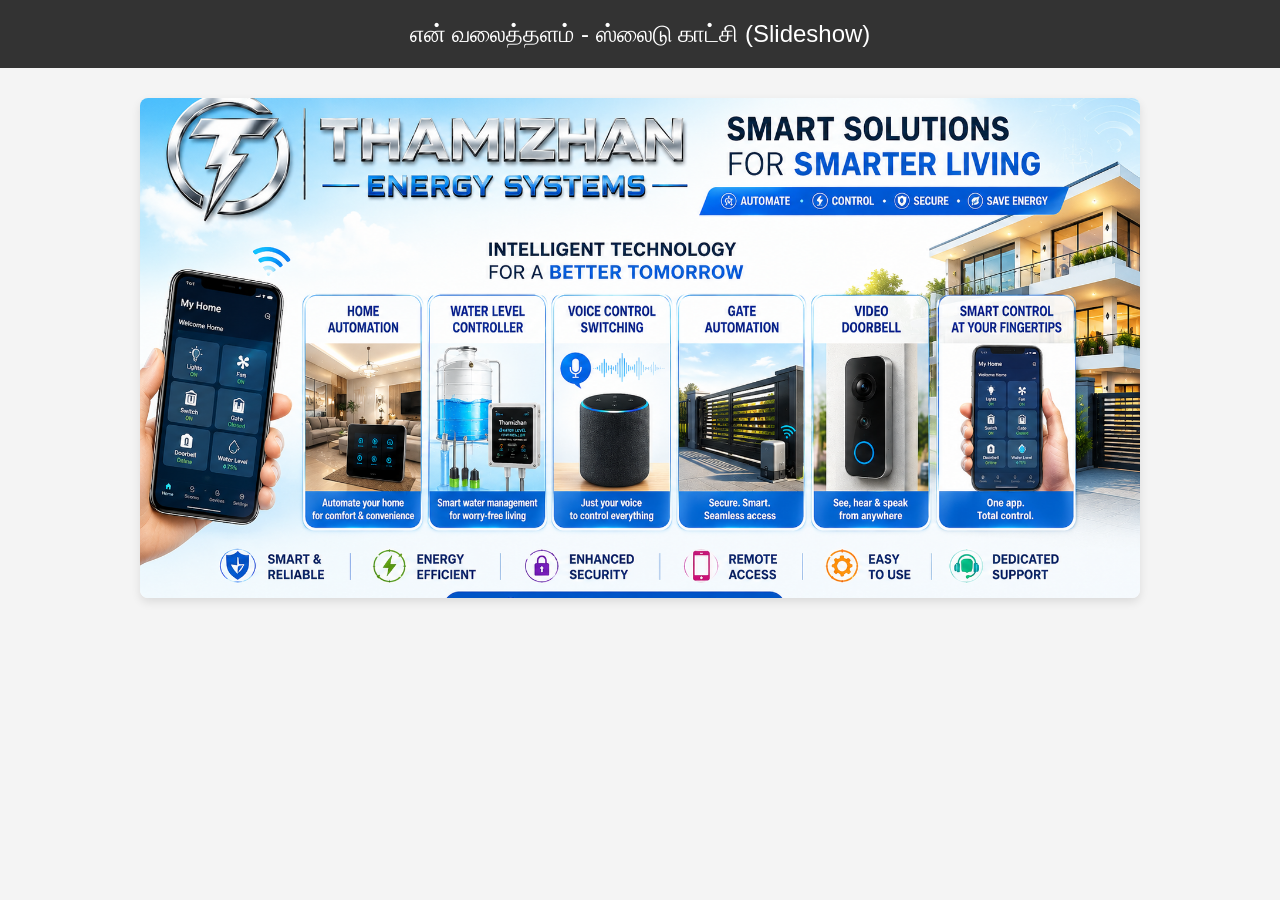
==== index.html @ 8b68b536 "Update index.html" ====
<!DOCTYPE html>
<html lang="ta">
<head>
    <meta charset="UTF-8">
    <meta name="viewport" content="width=device-width, initial-scale=1.0">
    <title>Website Thamizhan - Slides</title>
    <style>
        /* பொதுவான ஸ்டைல்கள் */
        body {
            font-family: Arial, sans-serif;
            margin: 0;
            padding: 0;
            background-color: #f4f4f4;
            text-align: center;
        }

        header {
            background-color: #333;
            color: #fff;
            padding: 20px;
            font-size: 24px;
        }

        .slider-container {
            max-width: 1000px;
            margin: 30px auto;
            position: relative;
            overflow: hidden;
            border-radius: 8px;
            box-shadow: 0 4px 10px rgba(0,0,0,0.1);
            background: #fff;
        }

        .slide {
            display: none; /* ஆரம்பத்தில் அனைத்து ஸ்லைடுகளும் மறைக்கப்பட்டிருக்கும் */
            width: 100%;
        }

        /* வெப் பேஜ் / டெஸ்க்டாப் வியூவிற்கான படங்கள் */
        .slide img {
            width: 100%;
            height: auto;
            max-height: 500px; /* டெஸ்க்டாப்பில் அதிகபட்ச உயரம் */
            object-fit: cover;
            display: block;
        }

        /* ஆக்டிவாக இருக்கும் ஸ்லைடை மட்டும் காட்ட */
        .slide.active {
            display: block;
        }

        /* --------------------------------------------------
           மொபைல் வியூவிற்கான பிரத்யேக மாற்றங்கள் (Responsive CSS)
           -------------------------------------------------- */
        @media screen and (max-width: 768px) {
            .slider-container {
                width: 95%;
                margin: 15px auto;
                box-shadow: none;
            }

            .slide img {
                width: 100% !important;
                height: auto !important;
                max-height: 250px; /* மொபைல் வியூவில் பெரிதாகத் தெரியாமல் இருக்க உயரம் குறைக்கப்படும் */
                object-fit: contain; /* படம் முழுமையாகத் தெரிய உதவும் */
            }
            
            header {
                font-size: 18px;
                padding: 15px;
            }
        }
    </style>
</head>
<body>

    <header>
        என் வலைத்தளம் - ஸ்லைடு காட்சி (Slideshow)
    </header>

    <div class="slider-container">
        <div class="slide active">
            <img src="Slide1.png" alt="Slide 1">
        </div>
        <div class="slide">
            <img src="Slide2.png" alt="Slide 2">
        </div>
        <div class="slide">
            <img src="Slide3.png" alt="Slide 3">
        </div>
    </div>

    <script>
        let currentSlide = 0;
        const slides = document.querySelectorAll('.slide');

        function showNextSlide() {
            slides[currentSlide].classList.remove('active');
            currentSlide = (currentSlide + 1) % slides.length;
            slides[currentSlide].classList.add('active');
        }

        // ஒவ்வொரு 3 விநாடிகளுக்கு ஒருமுறை ஸ்லைடு மாறும்
        setInterval(showNextSlide, 3000);
    </script>

</body>
</html>
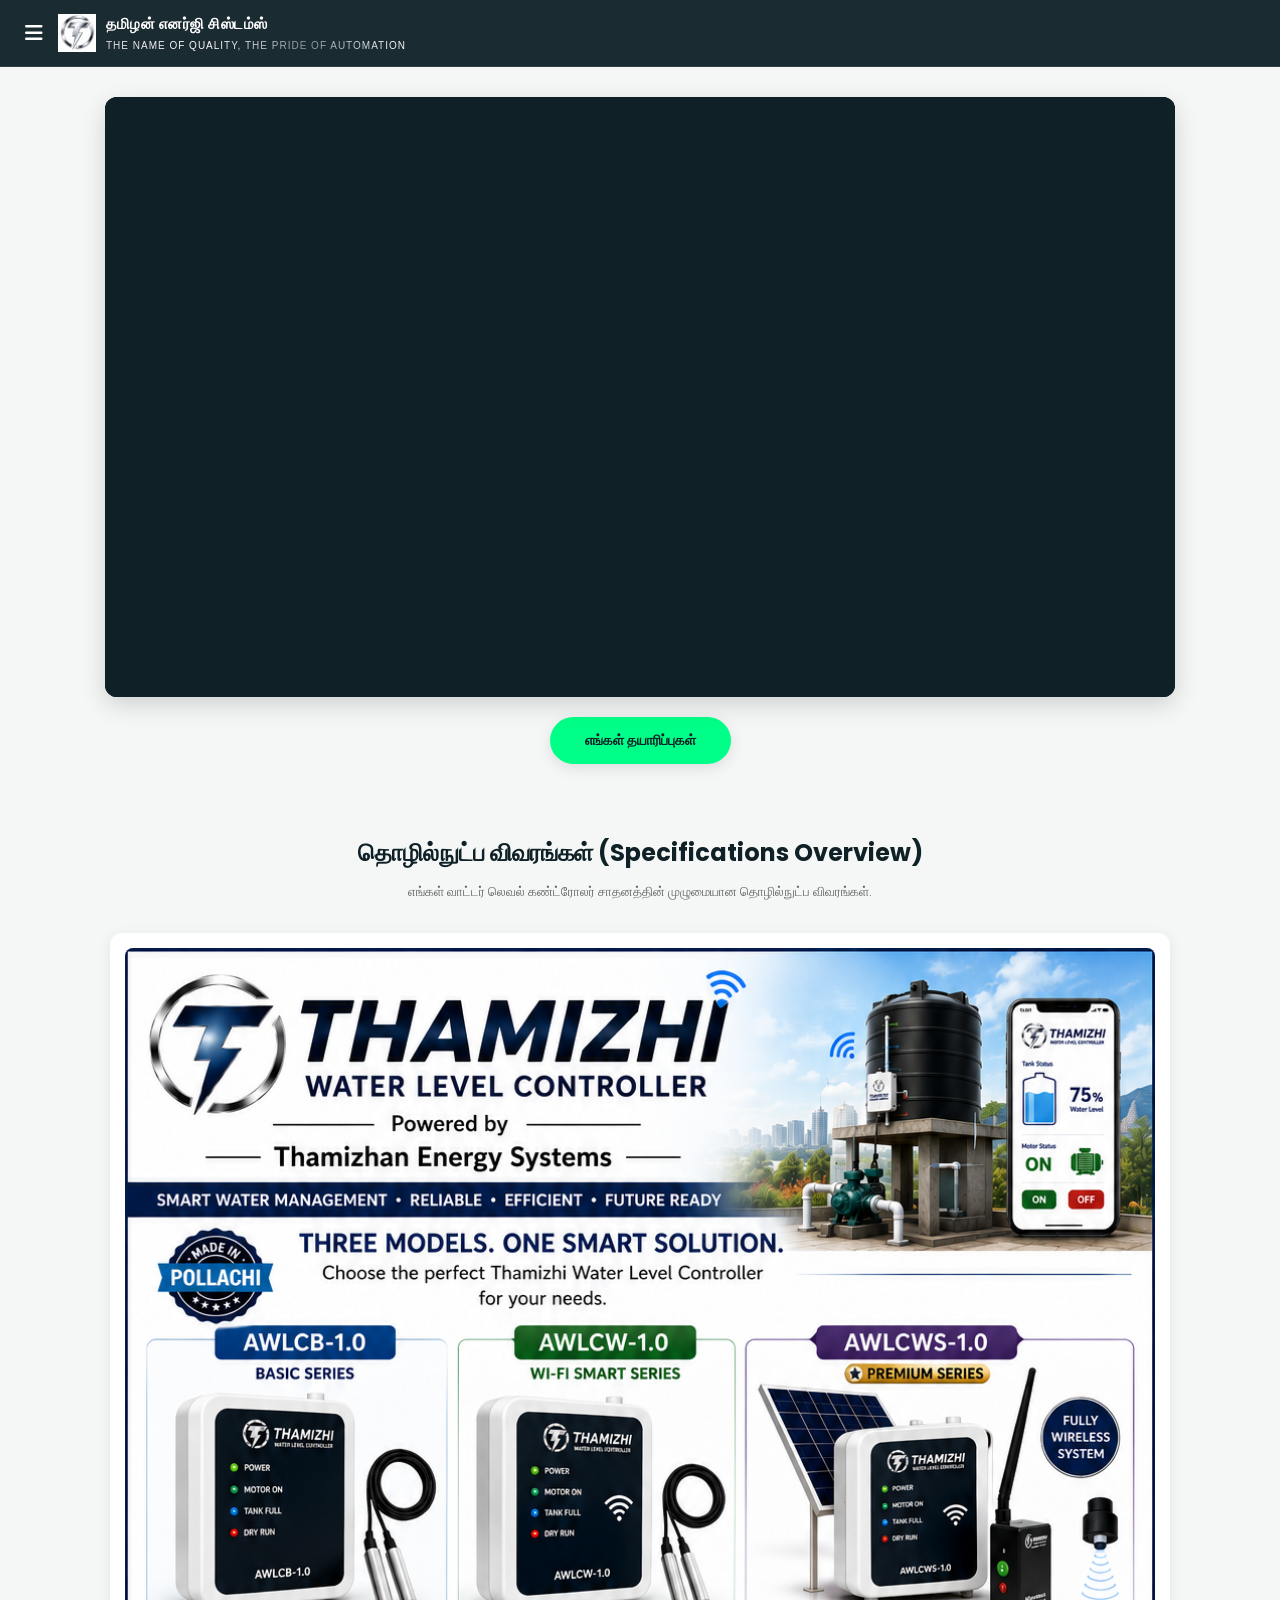
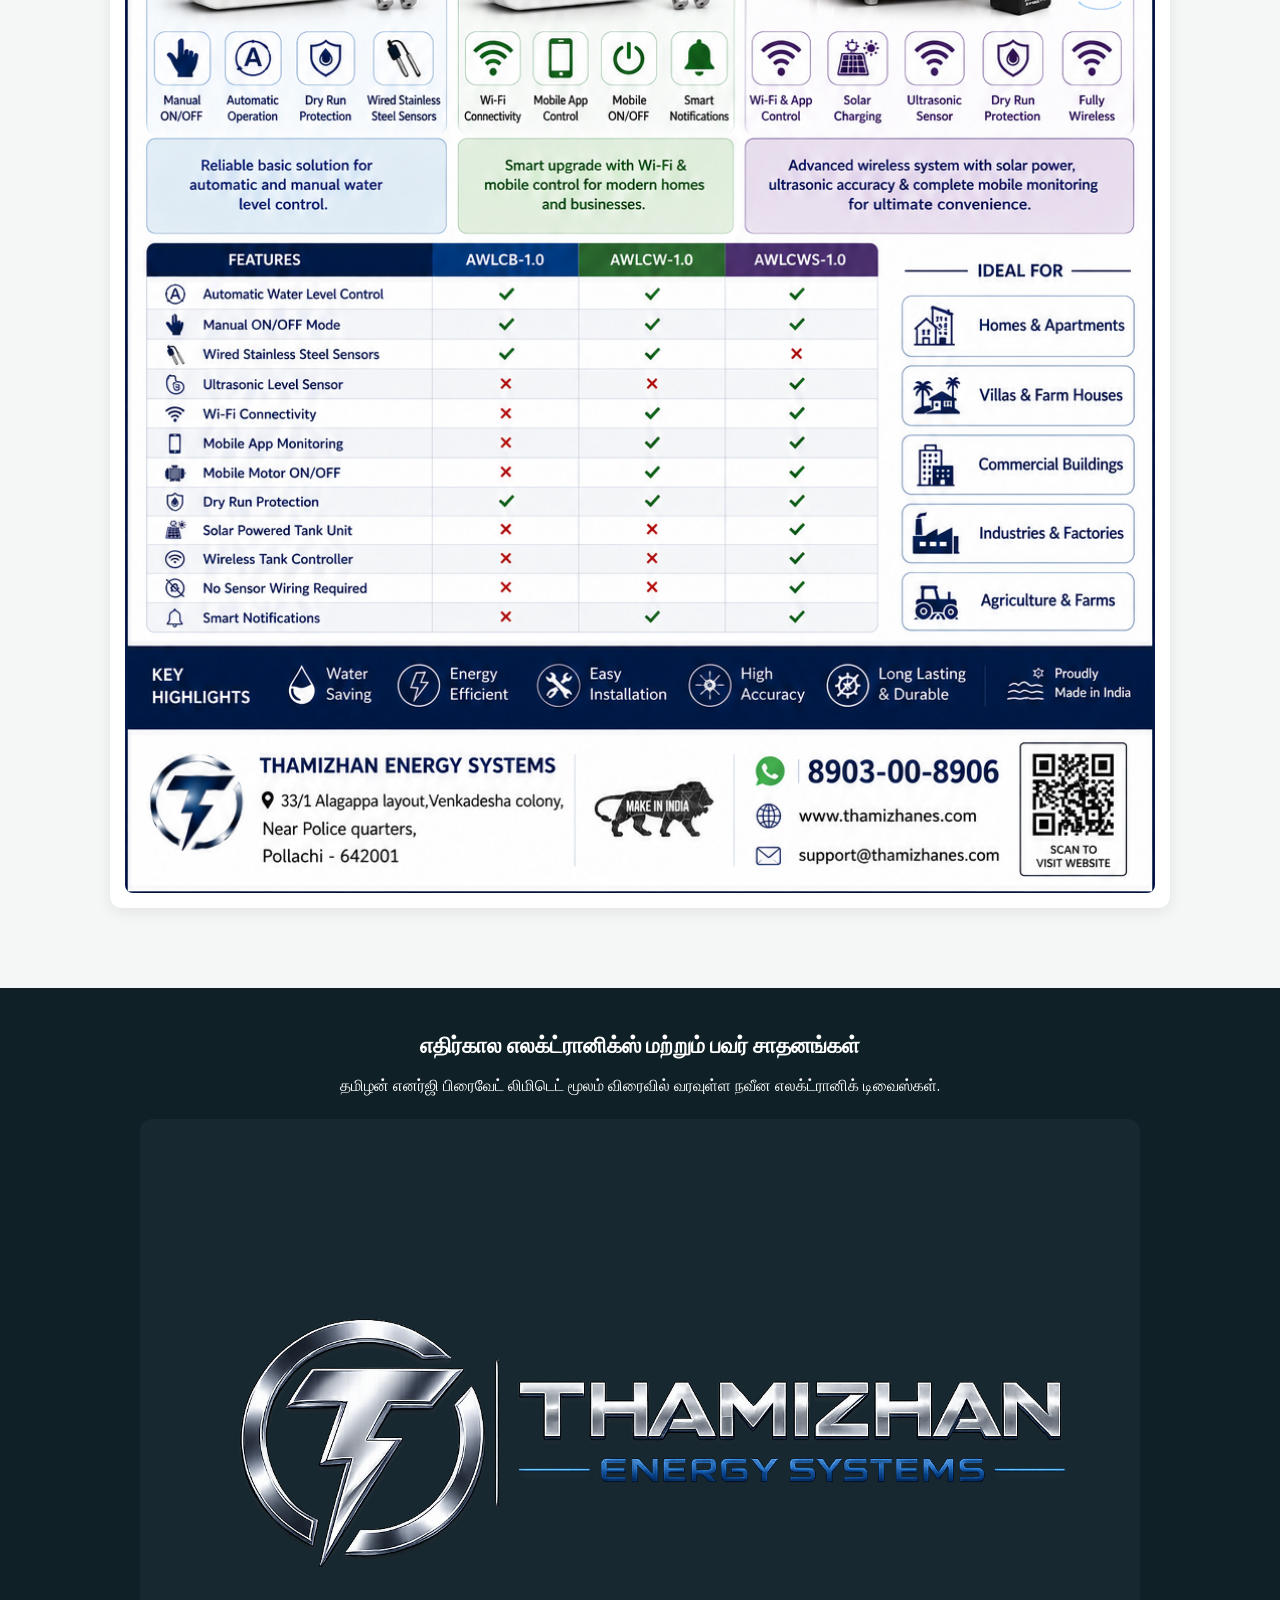
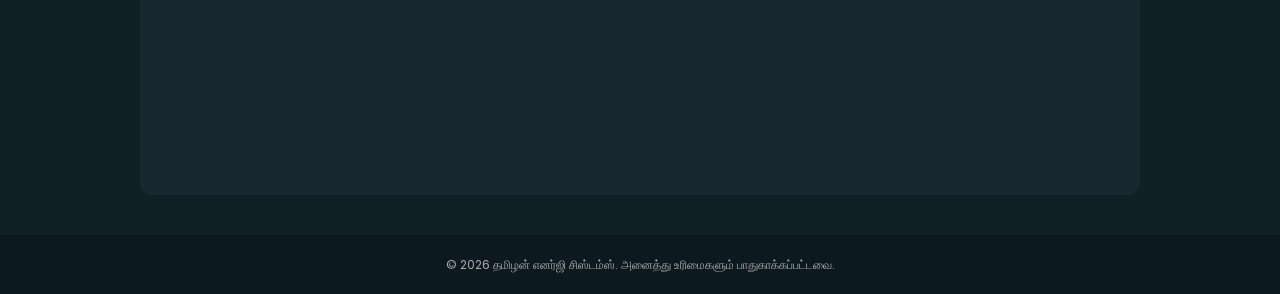
==== commit dbbf78aa: "Update index.html" ====
--- a/index.html
+++ b/index.html
@@ -1,109 +1,289 @@
 <!DOCTYPE html>
-<html lang="ta">
+<html lang="ta" id="htmlRoot">
 <head>
     <meta charset="UTF-8">
     <meta name="viewport" content="width=device-width, initial-scale=1.0">
-    <title>Website Thamizhan - Slides</title>
+    <title>தமிழன் எனர்ஜி சிஸ்டம்ஸ் | Thamizhan Energy Systems</title>
+    <link href="https://fonts.googleapis.com/css2?family=Poppins:wght@300;400;600;700&display=swap" rel="stylesheet">
+    <link rel="stylesheet" href="https://cdnjs.cloudflare.com/ajax/libs/font-awesome/6.4.0/css/all.min.css">
+
+    <link rel="manifest" href="manifest.json">
+
     <style>
-        /* பொதுவான ஸ்டைல்கள் */
-        body {
-            font-family: Arial, sans-serif;
-            margin: 0;
-            padding: 0;
-            background-color: #f4f4f4;
+        * { margin: 0; padding: 0; box-sizing: border-box; font-family: 'Poppins', sans-serif; }
+        body { background-color: #f4f7f6; color: #333; line-height: 1.6; overflow-x: hidden; }
+        a { text-decoration: none; color: inherit; transition: 0.3s; }
+        
+        /* Header & Logo Section */
+        header { 
+            background: rgba(15, 32, 39, 0.95); 
+            backdrop-filter: blur(10px);
+            color: white; 
+            padding: 12px 20px; 
+            display: flex; 
+            justify-content: space-between; 
+            align-items: center; 
+            position: sticky; 
+            top: 0; 
+            z-index: 1000; 
+            border-bottom: 1px solid rgba(255,255,255,0.1);
+        }
+        .brand-section { display: flex; align-items: center; gap: 10px; }
+        .logo-img { height: 38px; width: auto; object-fit: contain; }
+        
+        .brand-title h1 { 
+            font-size: 15px; 
+            color: #ffffff; 
+            font-weight: 700; 
+            letter-spacing: 0.5px;
+            margin-bottom: 2px;
+        }
+        .brand-tagline { 
+            font-size: 10px; 
+            font-weight: 500; 
+            background: linear-gradient(90deg, #dfdfdf, #ffffff, #859398, #ffffff);
+            -webkit-background-clip: text;
+            -webkit-text-fill-color: transparent;
+            text-transform: uppercase;
+            letter-spacing: 1px;
+            white-space: nowrap;
+        }
+
+        .menu-btn { 
+            background: transparent; 
+            border: none; 
+            color: white; 
+            cursor: pointer; 
+            font-size: 20px;
+            padding: 5px;
+        }
+
+        .sidebar-menu { position: fixed; top: 0; left: -300px; width: 280px; height: 100%; background: #fff; box-shadow: 5px 0 15px rgba(0,0,0,0.2); z-index: 3000; transition: 0.3s ease-in-out; padding: 20px; overflow-y: auto; color: #333; }
+        .sidebar-menu.active { left: 0; }
+        .sidebar-header { display: flex; justify-content: space-between; align-items: center; margin-bottom: 20px; border-bottom: 1px solid #eee; padding-bottom: 10px; }
+        .sidebar-header h3 { font-size: 16px; color: #0f2027; }
+        .sidebar-close { font-size: 24px; cursor: pointer; color: #666; background: none; border: none; }
+        .sidebar-links { list-style: none; }
+        .sidebar-links li { margin-bottom: 12px; }
+        .sidebar-links a { display: flex; align-items: center; gap: 10px; width: 100%; text-align: left; background: none; border: none; font-size: 14px; font-weight: 600; color: #333; text-decoration: none; padding: 10px; border-radius: 6px; transition: 0.2s; }
+        .sidebar-links a:hover { background: #f0f2f5; color: #00ff88; }
+        
+        .lang-sidebar-btn {
+            background: #0f2027;
+            color: #00ff88;
+            border: 2px solid #00ff88;
+            padding: 10px;
+            border-radius: 6px;
+            font-weight: 700;
+            font-size: 14px;
+            cursor: pointer;
+            width: 100%;
+            margin-top: 15px;
+            transition: 0.3s;
+        }
+        .lang-sidebar-btn:hover { background: #00ff88; color: #0f2027; }
+
+        .overlay { position: fixed; top: 0; left: 0; width: 100%; height: 100%; background: rgba(0,0,0,0.5); backdrop-filter: blur(3px); display: none; z-index: 2500; }
+        .overlay.active { display: block; }
+
+        /* Exact 1674 x 939 px Slider Box with Button Below */
+        .hero-wrapper {
+            max-width: 1100px;
+            margin: 30px auto;
+            padding: 0 15px;
             text-align: center;
         }
 
-        header {
-            background-color: #333;
-            color: #fff;
-            padding: 20px;
-            font-size: 24px;
+        .hero-slider-box {
+            position: relative;
+            width: 100%;
+            aspect-ratio: 1674 / 939; /* Exact aspect ratio constraint */
+            background: #000;
+            border-radius: 12px;
+            overflow: hidden;
+            box-shadow: 0 8px 25px rgba(0,0,0,0.15);
         }
 
         .slider-container {
-            max-width: 1000px;
-            margin: 30px auto;
-            position: relative;
-            overflow: hidden;
-            border-radius: 8px;
-            box-shadow: 0 4px 10px rgba(0,0,0,0.1);
-            background: #fff;
+            position: absolute;
+            top: 0;
+            left: 0;
+            width: 100%;
+            height: 100%;
         }
 
         .slide {
-            display: none; /* ஆரம்பத்தில் அனைத்து ஸ்லைடுகளும் மறைக்கப்பட்டிருக்கும் */
-            width: 100%;
-        }
-
-        /* வெப் பேஜ் / டெஸ்க்டாப் வியூவிற்கான படங்கள் */
-        .slide img {
-            width: 100%;
-            height: auto;
-            max-height: 500px; /* டெஸ்க்டாப்பில் அதிகபட்ச உயரம் */
-            object-fit: cover;
-            display: block;
-        }
-
-        /* ஆக்டிவாக இருக்கும் ஸ்லைடை மட்டும் காட்ட */
+            position: absolute;
+            top: 0;
+            left: 0;
+            width: 100%;
+            height: 100%;
+            opacity: 0;
+            transition: opacity 1s ease-in-out;
+            background-size: contain; /* Ensures 1674x939 px image is fully visible without crop */
+            background-repeat: no-repeat;
+            background-position: center center;
+            background-color: #0f2027;
+        }
+
         .slide.active {
-            display: block;
-        }
-
-        /* --------------------------------------------------
-           மொபைல் வியூவிற்கான பிரத்யேக மாற்றங்கள் (Responsive CSS)
-           -------------------------------------------------- */
-        @media screen and (max-width: 768px) {
-            .slider-container {
-                width: 95%;
-                margin: 15px auto;
-                box-shadow: none;
-            }
-
-            .slide img {
-                width: 100% !important;
-                height: auto !important;
-                max-height: 250px; /* மொபைல் வியூவில் பெரிதாகத் தெரியாமல் இருக்க உயரம் குறைக்கப்படும் */
-                object-fit: contain; /* படம் முழுமையாகத் தெரிய உதவும் */
-            }
-            
-            header {
-                font-size: 18px;
-                padding: 15px;
-            }
+            opacity: 1;
+        }
+
+        .button-container {
+            margin-top: 20px;
+        }
+
+        .btn { 
+            background: #00ff88; 
+            color: #0f2027; 
+            padding: 12px 35px; 
+            border-radius: 30px; 
+            font-weight: 700; 
+            font-size: 14px; 
+            text-transform: uppercase; 
+            display: inline-block;
+            box-shadow: 0 4px 15px rgba(0,0,0,0.1);
+            transition: 0.3s;
+        }
+        .btn:hover { background: #00cc6a; transform: translateY(-2px); }
+
+        /* Products Section (Only Specs Overview now) */
+        .products-section { padding: 40px 20px; max-width: 1100px; margin: 0 auto; text-align: center; }
+        .section-title { font-size: 24px; color: #0f2027; margin-bottom: 10px; }
+        .section-desc { color: #666; margin-bottom: 30px; font-size: 13px; }
+
+        .specs-image-box { background: white; padding: 15px; border-radius: 12px; box-shadow: 0 4px 15px rgba(0,0,0,0.08); margin-top: 20px; }
+        .specs-img { width: 100%; height: auto; border-radius: 8px; display: block; }
+
+        /* Future Devices Section */
+        .future-section { background: #0f2027; color: #fff; padding: 40px 20px; text-align: center; margin-top: 40px; }
+        .future-section h2 { color: #fff; font-size: 22px; margin-bottom: 10px; }
+        .future-image-box { max-width: 1000px; margin: 20px auto 0 auto; background: #182830; padding: 15px; border-radius: 12px; }
+        .future-img { width: 100%; height: auto; border-radius: 8px; display: block; }
+
+        /* Footer */
+        footer { background: #0c1a1f; color: #aaa; padding: 20px; text-align: center; font-size: 12px; }
+
+        @media (max-width: 480px) {
+            .brand-tagline { font-size: 7px; letter-spacing: 0.5px; }
+            .brand-title h1 { font-size: 12px; }
         }
     </style>
 </head>
 <body>
 
     <header>
-        என் வலைத்தளம் - ஸ்லைடு காட்சி (Slideshow)
+        <div class="brand-section">
+            <button type="button" class="menu-btn" onclick="toggleSidebar()"><i class="fas fa-bars"></i></button>
+            <img src="1.png" alt="Logo" class="logo-img">
+            <div class="brand-title">
+                <h1 data-ta="தமிழன் எனர்ஜி சிஸ்டம்ஸ்" data-en="Thamizhan Energy Systems">Thamizhan Energy Systems</h1>
+                <div class="brand-tagline">The name of quality, The pride of Automation</div>
+            </div>
+        </div>
     </header>
 
-    <div class="slider-container">
-        <div class="slide active">
-            <img src="Slide1.png" alt="Slide 1">
-        </div>
-        <div class="slide">
-            <img src="Slide2.png" alt="Slide 2">
-        </div>
-        <div class="slide">
-            <img src="Slide3.png" alt="Slide 3">
-        </div>
+    <div class="sidebar-menu" id="sidebarMenu">
+        <div class="sidebar-header">
+            <h3 data-ta="மெனு பார்" data-en="Menu Bar">மெனு பார்</h3>
+            <button class="sidebar-close" onclick="toggleSidebar()">&times;</button>
+        </div>
+        <ul class="sidebar-links">
+            <li><a href="index.html"><i class="fas fa-home"></i> <span data-ta="🏠 முகப்பு" data-en="🏠 Home">🏠 முகப்பு</span></a></li>
+            <li><a href="shop.html"><i class="fas fa-store"></i> <span data-ta="🛒 ஆன்லைன் ஸ்டோர் (Shop)" data-en="🛒 Online Store (Shop)">ஆன்லைன் ஸ்டோர் (Shop)</span></a></li>
+            <li><a href="dashboard.html"><i class="fas fa-network-wired"></i> <span data-ta="🌐 IoT டேஷ்போர்டு" data-en="🌐 IoT Dashboard">🌐 IoT டேஷ்போர்டு</span></a></li>
+            <li><a href="career.html"><i class="fas fa-briefcase"></i> <span data-ta="📄 வேலைவாய்ப்பு (Career)" data-en="📄 Career">வேலைவாய்ப்பு (Career)</span></a></li>
+            <li><a href="contact.html"><i class="fas fa-envelope"></i> <span data-ta="📞 தொடர்புக்கு" data-en="📞 Contact">📞 தொடர்புக்கு</span></a></li>
+            <li><a href="aboutus.html"><i class="fas fa-info-circle"></i> <span data-ta="ℹ️ எங்களைப் பற்றி" data-en="ℹ️ About Us">ℹ️ எங்களைப் பற்றி</span></a></li>
+            <li><button class="lang-sidebar-btn" id="langSidebarBtn" onclick="toggleLanguage()">English</button></li>
+        </ul>
     </div>
+    <div class="overlay" id="overlay" onclick="toggleSidebar()"></div>
+
+    <div class="hero-wrapper" id="home">
+        <div class="hero-slider-box">
+            <div class="slider-container" id="sliderContainer">
+                <div class="slide active" style="background-image: url('slide1.png');"></div>
+                <div class="slide" style="background-image: url('slide2.png');"></div>
+                <div class="slide" style="background-image: url('slide3.png');"></div>
+            </div>
+        </div>
+        <div class="button-container">
+            <a href="shop.html" class="btn" data-ta="எங்கள் தயாரிப்புகள்" data-en="Our Products">எங்கள் தயாரிப்புகள்</a>
+        </div>
+    </div>
+
+    <section class="products-section" id="products">
+        <h2 class="section-title" data-ta="தொழில்நுட்ப விவரங்கள் (Specifications Overview)" data-en="Specifications Overview">தொழில்நுட்ப விவரங்கள் (Specifications Overview)</h2>
+        <p class="section-desc" data-ta="எங்கள் வாட்டர் லெவல் கண்ட்ரோலர் சாதனத்தின் முழுமையான தொழில்நுட்ப விவரங்கள்." data-en="Complete technical specifications of our water level controller device.">எங்கள் வாட்டர் லெவல் கண்ட்ரோலர் சாதனத்தின் முழுமையான தொழில்நுட்ப விவரங்கள்.</p>
+        
+        <div class="specs-image-box">
+            <img src="3.png" alt="Water Level Controller Specifications" class="specs-img">
+        </div>
+    </section>
+
+    <section class="future-section" id="future">
+        <h2 data-ta="எதிர்கால எலக்ட்ரானிக்ஸ் மற்றும் பவர் சாதனங்கள்" data-en="Future Electronics & Power Devices">எதிர்கால எலக்ட்ரானிக்ஸ் மற்றும் பவர் சாதனங்கள்</h2>
+        <p data-ta="தமிழன் எனர்ஜி பிரைவேட் லிமிடெட் மூலம் விரைவில் வரவுள்ள நவீன எலக்ட்ரானிக் டிவைஸ்கள்." data-en="Modern electronic devices coming soon from Thamizhan Energy Pvt Ltd.">தமிழன் எனர்ஜி பிரைவேட் லிமிடெட் மூலம் விரைவில் வரவுள்ள நவீன எலக்ட்ரானிக் டிவைஸ்கள்.</p>
+        
+        <div class="future-image-box">
+            <img src="2.png" alt="Future Electronic Devices" class="future-img">
+        </div>
+    </section>
+
+    <footer>
+        <p data-ta="&copy; 2026 தமிழன் எனர்ஜி சிஸ்டம்ஸ். அனைத்து உரிமைகளும் பாதுகாக்கப்பட்டவை." data-en="&copy; 2026 Thamizhan Energy Systems. All Rights Reserved.">&copy; 2026 தமிழன் எனர்ஜி சிஸ்டம்ஸ். அனைத்து உரிமைகளும் பாதுகாக்கப்பட்டவை.</p>
+    </footer>
 
     <script>
+        function toggleSidebar() {
+            document.getElementById('sidebarMenu').classList.toggle('active');
+            document.getElementById('overlay').classList.toggle('active');
+        }
+
+        // Image Slider Script (Slides every 3 seconds)
         let currentSlide = 0;
         const slides = document.querySelectorAll('.slide');
-
-        function showNextSlide() {
+        
+        function nextSlide() {
+            if (slides.length === 0) return;
             slides[currentSlide].classList.remove('active');
             currentSlide = (currentSlide + 1) % slides.length;
             slides[currentSlide].classList.add('active');
         }
-
-        // ஒவ்வொரு 3 விநாடிகளுக்கு ஒருமுறை ஸ்லைடு மாறும்
-        setInterval(showNextSlide, 3000);
+        
+        setInterval(nextSlide, 3000);
+
+        let currentLang = localStorage.getItem('siteLang') || 'ta';
+        function toggleLanguage() {
+            currentLang = (currentLang === 'ta') ? 'en' : 'ta';
+            localStorage.setItem('siteLang', currentLang);
+            applyLanguage();
+        }
+
+        function applyLanguage() {
+            if (currentLang === 'en') {
+                document.getElementById('langSidebarBtn').innerText = 'தமிழ்';
+                document.getElementById('htmlRoot').setAttribute('lang', 'en');
+            } else {
+                document.getElementById('langSidebarBtn').innerText = 'English';
+                document.getElementById('htmlRoot').setAttribute('lang', 'ta');
+            }
+
+            const elements = document.querySelectorAll('[data-ta]');
+            elements.forEach(el => {
+                if (currentLang === 'en') {
+                    if(el.getAttribute('data-en')) el.innerText = el.getAttribute('data-en');
+                } else {
+                    if(el.getAttribute('data-ta')) el.innerText = el.getAttribute('data-ta');
+                }
+            });
+        }
+
+        document.addEventListener("DOMContentLoaded", function() {
+            applyLanguage();
+        });
     </script>
 
 </body>
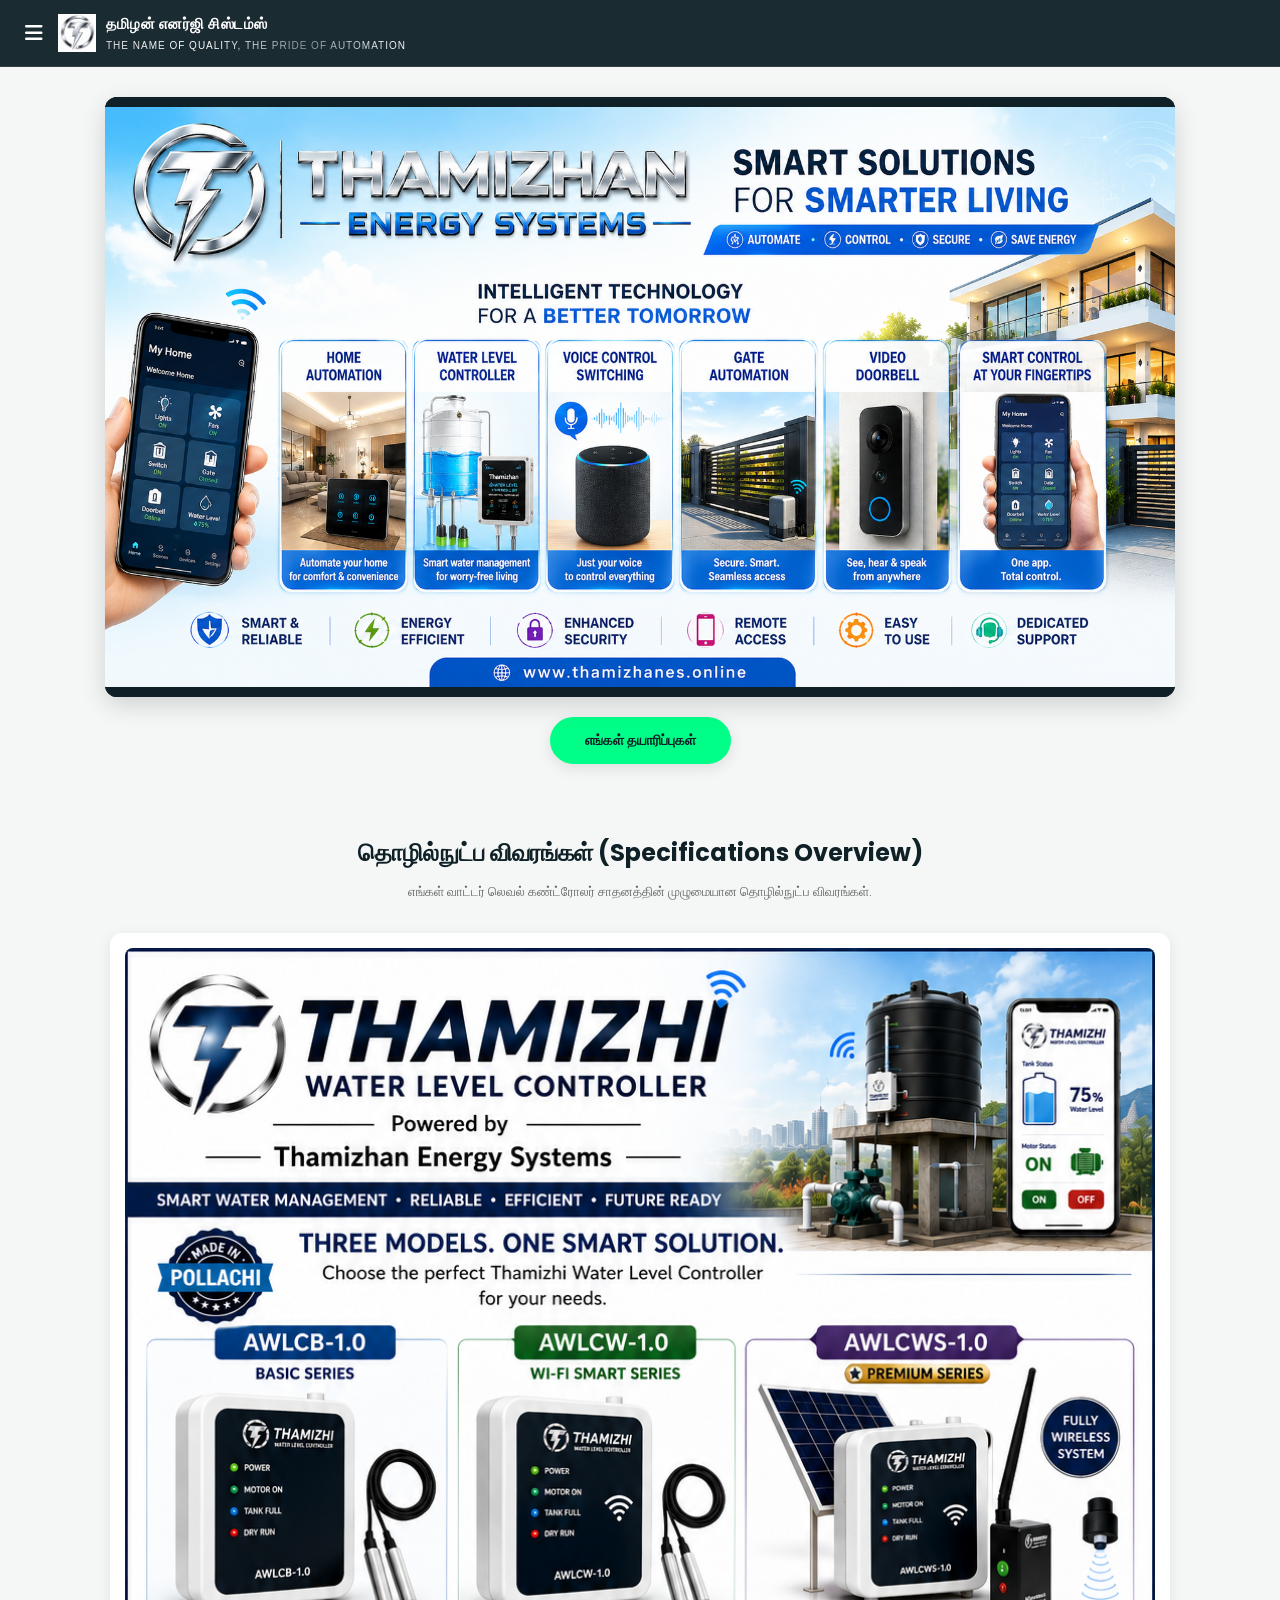
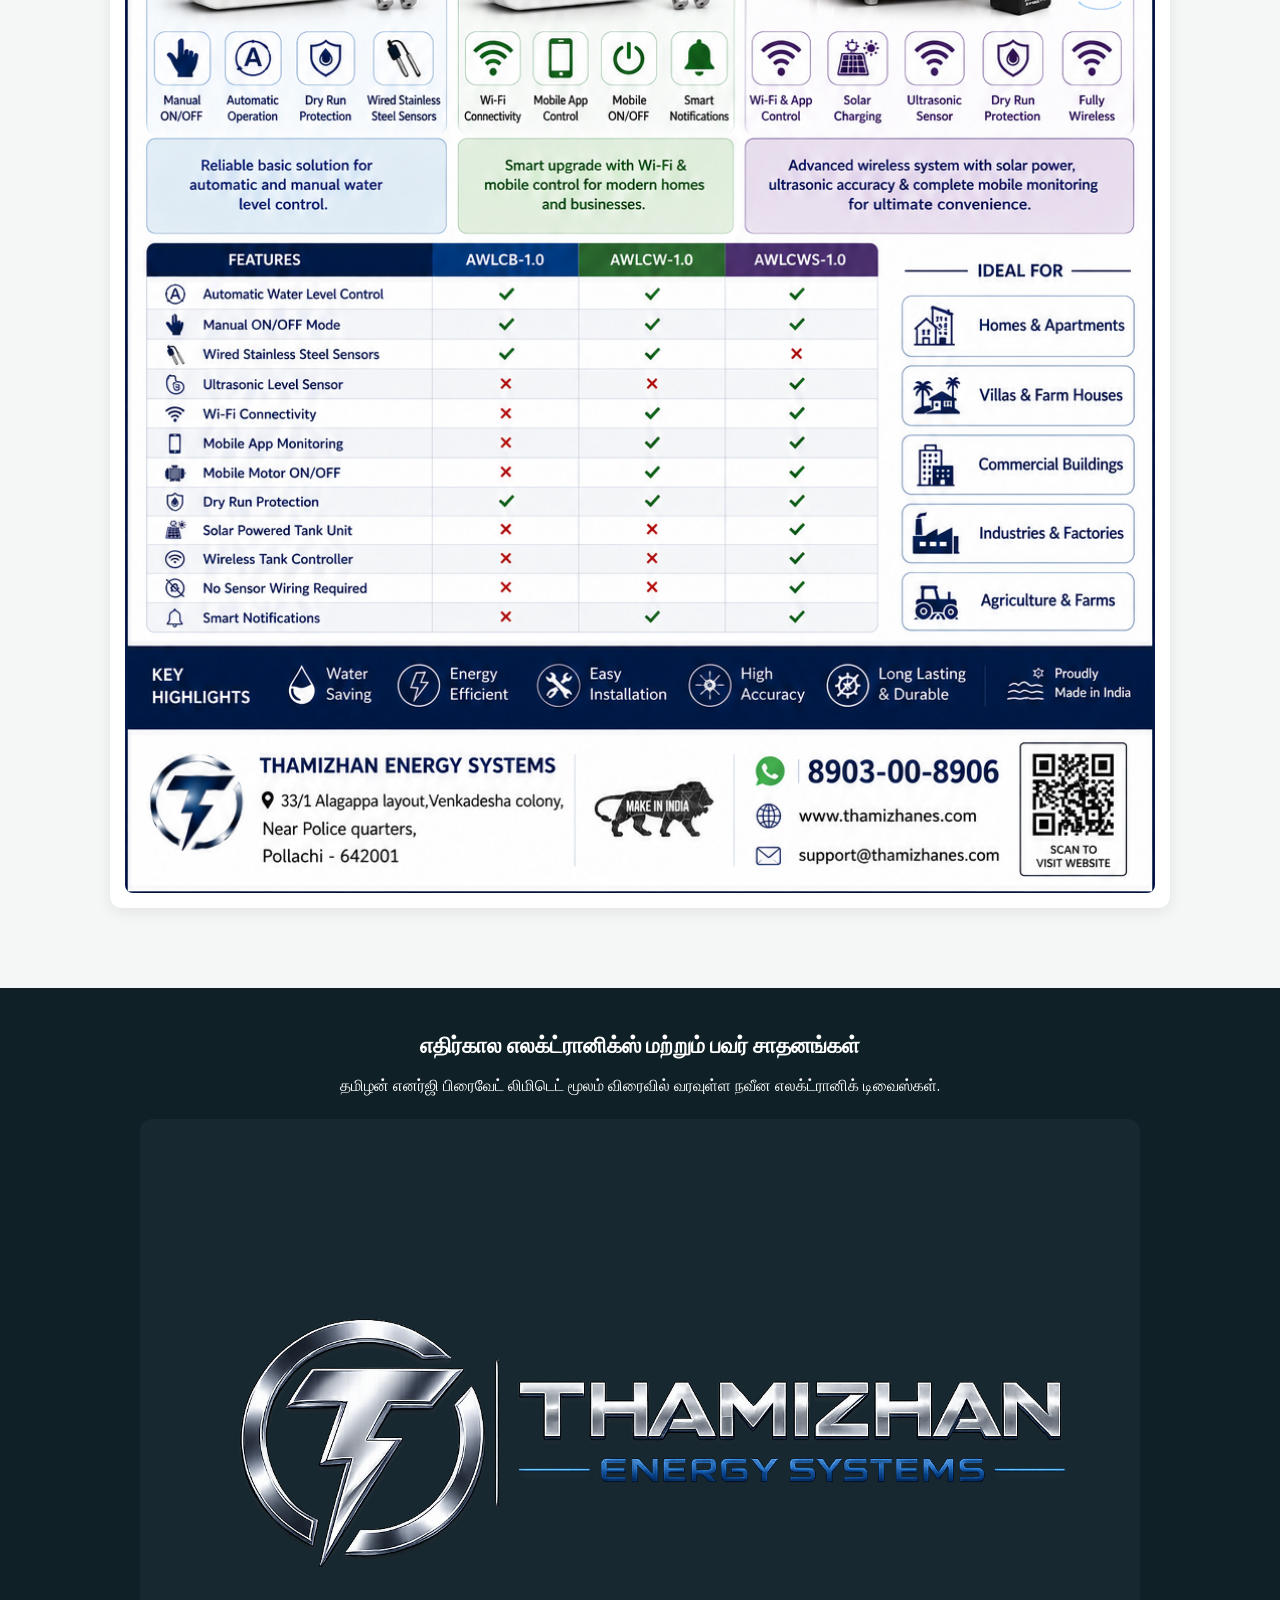
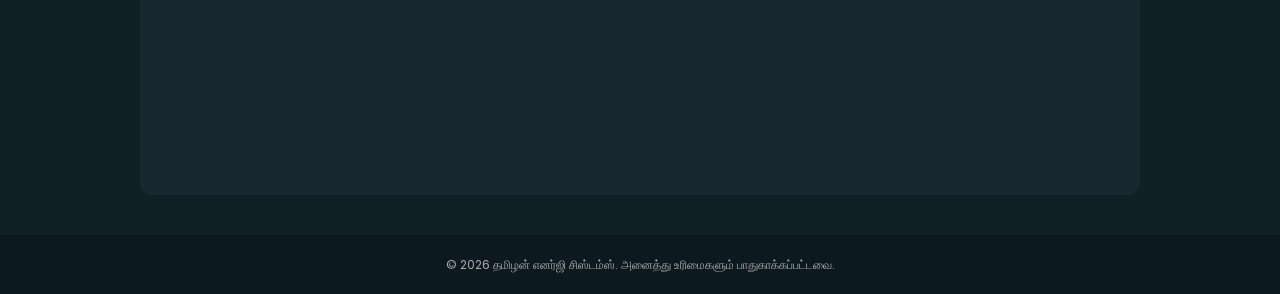
==== commit c840015c: "Update index.html" ====
--- a/index.html
+++ b/index.html
@@ -204,9 +204,9 @@
     <div class="hero-wrapper" id="home">
         <div class="hero-slider-box">
             <div class="slider-container" id="sliderContainer">
-                <div class="slide active" style="background-image: url('slide1.png');"></div>
-                <div class="slide" style="background-image: url('slide2.png');"></div>
-                <div class="slide" style="background-image: url('slide3.png');"></div>
+                <div class="slide active" style="background-image: url('Slide1.png');"></div>
+                <div class="slide" style="background-image: url('Slide2.png');"></div>
+                <div class="slide" style="background-image: url('Slide3.png');"></div>
             </div>
         </div>
         <div class="button-container">
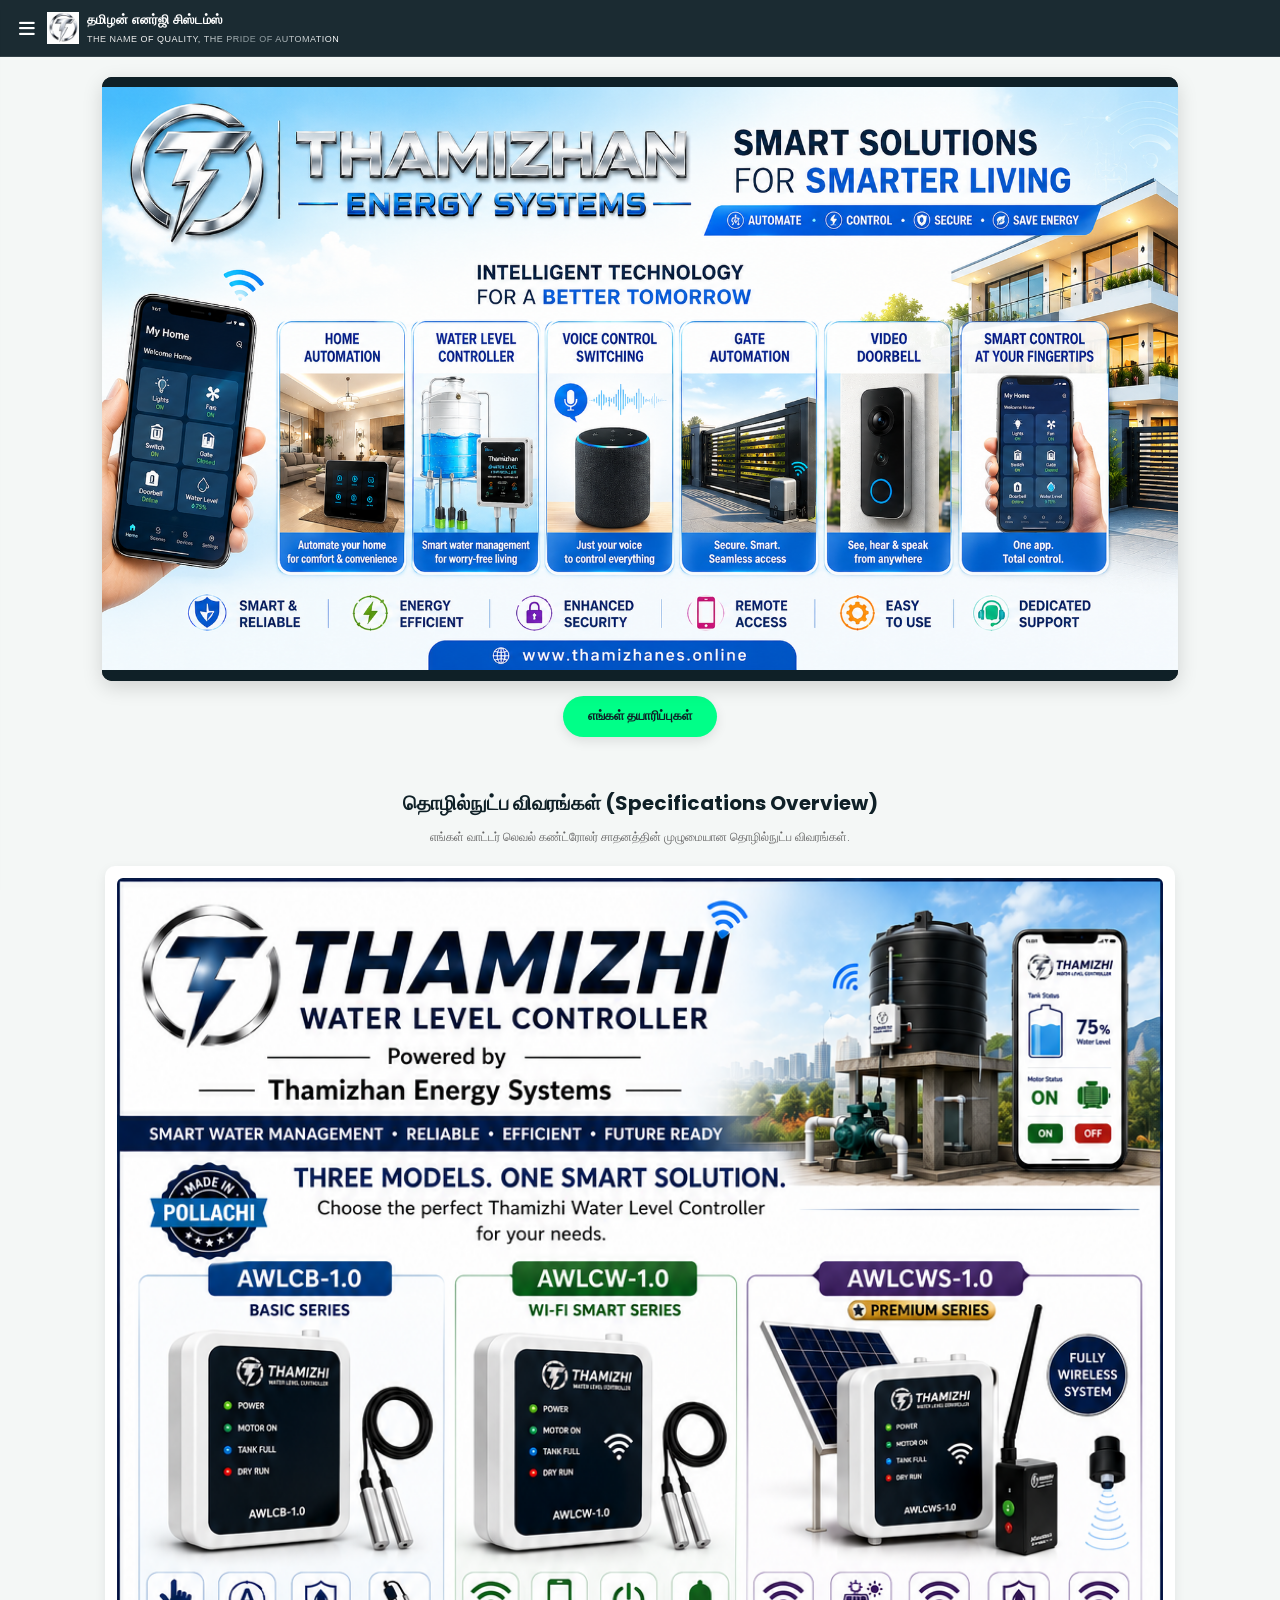
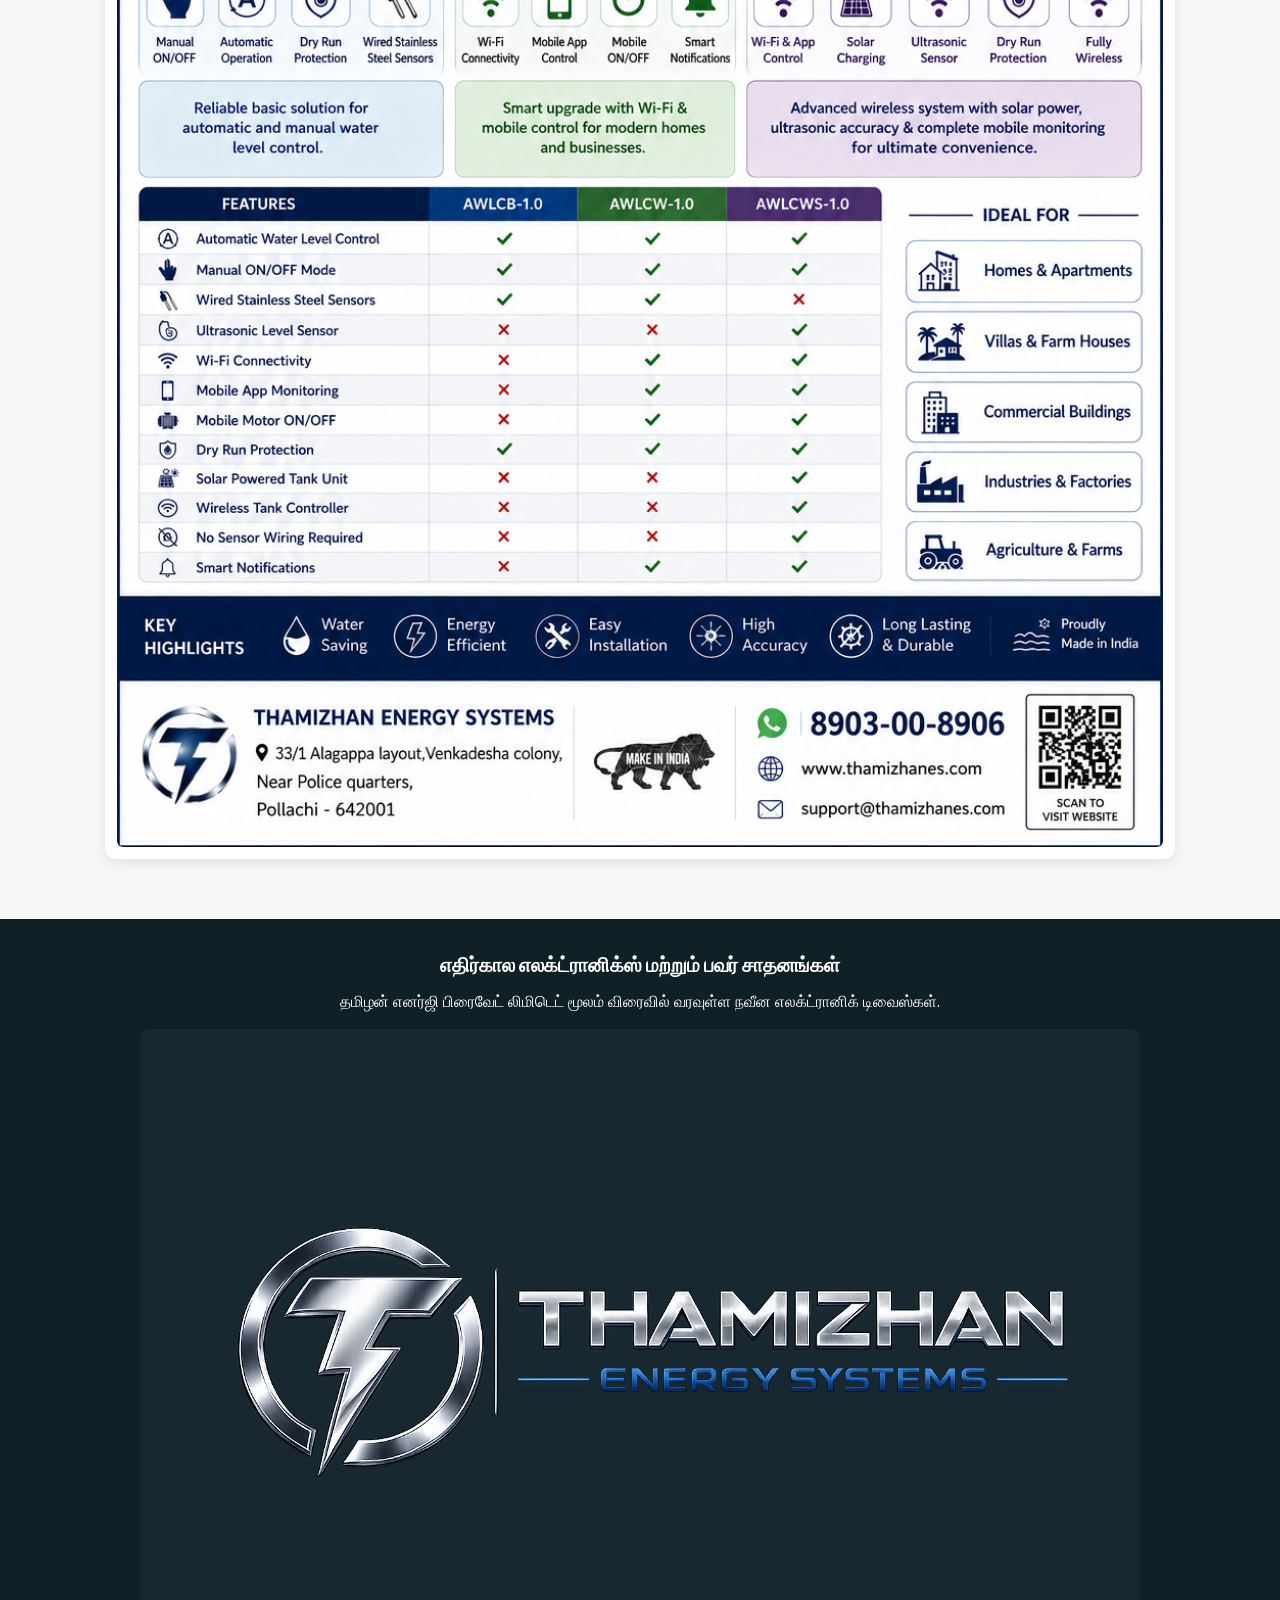
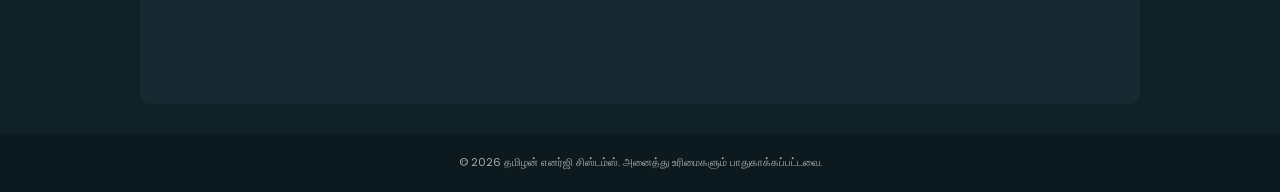
==== commit e9bc50fd: "Update index.html" ====
--- a/index.html
+++ b/index.html
@@ -4,7 +4,7 @@
     <meta charset="UTF-8">
     <meta name="viewport" content="width=device-width, initial-scale=1.0">
     <title>தமிழன் எனர்ஜி சிஸ்டம்ஸ் | Thamizhan Energy Systems</title>
-    <link href="https://fonts.googleapis.com/css2?family=Poppins:wght@300;400;600;700&display=swap" rel="stylesheet">
+    <link href="https://fonts.googleapis.com/css2?family=Poppins:wght@300;400;500;600;700&display=swap" rel="stylesheet">
     <link rel="stylesheet" href="https://cdnjs.cloudflare.com/ajax/libs/font-awesome/6.4.0/css/all.min.css">
 
     <link rel="manifest" href="manifest.json">
@@ -19,7 +19,7 @@
             background: rgba(15, 32, 39, 0.95); 
             backdrop-filter: blur(10px);
             color: white; 
-            padding: 12px 20px; 
+            padding: 10px 15px; 
             display: flex; 
             justify-content: space-between; 
             align-items: center; 
@@ -28,24 +28,24 @@
             z-index: 1000; 
             border-bottom: 1px solid rgba(255,255,255,0.1);
         }
-        .brand-section { display: flex; align-items: center; gap: 10px; }
-        .logo-img { height: 38px; width: auto; object-fit: contain; }
+        .brand-section { display: flex; align-items: center; gap: 8px; }
+        .logo-img { height: 32px; width: auto; object-fit: contain; }
         
         .brand-title h1 { 
-            font-size: 15px; 
+            font-size: 13px; 
             color: #ffffff; 
             font-weight: 700; 
-            letter-spacing: 0.5px;
-            margin-bottom: 2px;
+            letter-spacing: 0.3px;
+            margin-bottom: 1px;
         }
         .brand-tagline { 
-            font-size: 10px; 
+            font-size: 9px; 
             font-weight: 500; 
             background: linear-gradient(90deg, #dfdfdf, #ffffff, #859398, #ffffff);
             -webkit-background-clip: text;
             -webkit-text-fill-color: transparent;
             text-transform: uppercase;
-            letter-spacing: 1px;
+            letter-spacing: 0.5px;
             white-space: nowrap;
         }
 
@@ -54,8 +54,8 @@
             border: none; 
             color: white; 
             cursor: pointer; 
-            font-size: 20px;
-            padding: 5px;
+            font-size: 18px;
+            padding: 4px;
         }
 
         .sidebar-menu { position: fixed; top: 0; left: -300px; width: 280px; height: 100%; background: #fff; box-shadow: 5px 0 15px rgba(0,0,0,0.2); z-index: 3000; transition: 0.3s ease-in-out; padding: 20px; overflow-y: auto; color: #333; }
@@ -86,22 +86,22 @@
         .overlay { position: fixed; top: 0; left: 0; width: 100%; height: 100%; background: rgba(0,0,0,0.5); backdrop-filter: blur(3px); display: none; z-index: 2500; }
         .overlay.active { display: block; }
 
-        /* Exact 1674 x 939 px Slider Box with Button Below */
+        /* Slider Box */
         .hero-wrapper {
             max-width: 1100px;
-            margin: 30px auto;
-            padding: 0 15px;
+            margin: 20px auto;
+            padding: 0 12px;
             text-align: center;
         }
 
         .hero-slider-box {
             position: relative;
             width: 100%;
-            aspect-ratio: 1674 / 939; /* Exact aspect ratio constraint */
+            aspect-ratio: 1674 / 939; 
             background: #000;
-            border-radius: 12px;
+            border-radius: 10px;
             overflow: hidden;
-            box-shadow: 0 8px 25px rgba(0,0,0,0.15);
+            box-shadow: 0 6px 20px rgba(0,0,0,0.15);
         }
 
         .slider-container {
@@ -120,7 +120,7 @@
             height: 100%;
             opacity: 0;
             transition: opacity 1s ease-in-out;
-            background-size: contain; /* Ensures 1674x939 px image is fully visible without crop */
+            background-size: contain; 
             background-repeat: no-repeat;
             background-position: center center;
             background-color: #0f2027;
@@ -131,43 +131,49 @@
         }
 
         .button-container {
-            margin-top: 20px;
+            margin-top: 15px;
         }
 
         .btn { 
             background: #00ff88; 
             color: #0f2027; 
-            padding: 12px 35px; 
+            padding: 10px 25px; 
             border-radius: 30px; 
             font-weight: 700; 
-            font-size: 14px; 
+            font-size: 13px; 
             text-transform: uppercase; 
             display: inline-block;
-            box-shadow: 0 4px 15px rgba(0,0,0,0.1);
+            box-shadow: 0 4px 12px rgba(0,0,0,0.1);
             transition: 0.3s;
         }
         .btn:hover { background: #00cc6a; transform: translateY(-2px); }
 
-        /* Products Section (Only Specs Overview now) */
-        .products-section { padding: 40px 20px; max-width: 1100px; margin: 0 auto; text-align: center; }
-        .section-title { font-size: 24px; color: #0f2027; margin-bottom: 10px; }
-        .section-desc { color: #666; margin-bottom: 30px; font-size: 13px; }
-
-        .specs-image-box { background: white; padding: 15px; border-radius: 12px; box-shadow: 0 4px 15px rgba(0,0,0,0.08); margin-top: 20px; }
-        .specs-img { width: 100%; height: auto; border-radius: 8px; display: block; }
+        /* Products Section */
+        .products-section { padding: 30px 15px; max-width: 1100px; margin: 0 auto; text-align: center; }
+        .section-title { font-size: 20px; color: #0f2027; margin-bottom: 8px; }
+        .section-desc { color: #666; margin-bottom: 20px; font-size: 12px; }
+
+        .specs-image-box { background: white; padding: 12px; border-radius: 10px; box-shadow: 0 4px 12px rgba(0,0,0,0.08); margin-top: 15px; }
+        .specs-img { width: 100%; height: auto; border-radius: 6px; display: block; }
 
         /* Future Devices Section */
-        .future-section { background: #0f2027; color: #fff; padding: 40px 20px; text-align: center; margin-top: 40px; }
-        .future-section h2 { color: #fff; font-size: 22px; margin-bottom: 10px; }
-        .future-image-box { max-width: 1000px; margin: 20px auto 0 auto; background: #182830; padding: 15px; border-radius: 12px; }
-        .future-img { width: 100%; height: auto; border-radius: 8px; display: block; }
+        .future-section { background: #0f2027; color: #fff; padding: 30px 15px; text-align: center; margin-top: 30px; }
+        .future-section h2 { color: #fff; font-size: 20px; margin-bottom: 8px; }
+        .future-image-box { max-width: 1000px; margin: 15px auto 0 auto; background: #182830; padding: 12px; border-radius: 10px; }
+        .future-img { width: 100%; height: auto; border-radius: 6px; display: block; }
 
         /* Footer */
-        footer { background: #0c1a1f; color: #aaa; padding: 20px; text-align: center; font-size: 12px; }
-
+        footer { background: #0c1a1f; color: #aaa; padding: 20px; text-align: center; font-size: 11px; }
+
+        /* Mobile Screen Adjustments */
         @media (max-width: 480px) {
-            .brand-tagline { font-size: 7px; letter-spacing: 0.5px; }
-            .brand-title h1 { font-size: 12px; }
+            header { padding: 8px 12px; }
+            .logo-img { height: 28px; }
+            .brand-title h1 { font-size: 11px; }
+            .brand-tagline { font-size: 7px; letter-spacing: 0.2px; }
+            .menu-btn { font-size: 16px; }
+            .section-title { font-size: 18px; }
+            .section-desc { font-size: 11px; }
         }
     </style>
 </head>
@@ -193,7 +199,7 @@
             <li><a href="index.html"><i class="fas fa-home"></i> <span data-ta="🏠 முகப்பு" data-en="🏠 Home">🏠 முகப்பு</span></a></li>
             <li><a href="shop.html"><i class="fas fa-store"></i> <span data-ta="🛒 ஆன்லைன் ஸ்டோர் (Shop)" data-en="🛒 Online Store (Shop)">ஆன்லைன் ஸ்டோர் (Shop)</span></a></li>
             <li><a href="dashboard.html"><i class="fas fa-network-wired"></i> <span data-ta="🌐 IoT டேஷ்போர்டு" data-en="🌐 IoT Dashboard">🌐 IoT டேஷ்போர்டு</span></a></li>
-            <li><a href="career.html"><i class="fas fa-briefcase"></i> <span data-ta="📄 வேலைவாய்ப்பு (Career)" data-en="📄 Career">வேலைவாய்ப்பு (Career)</span></a></li>
+            <li><a href="career.html"><i class="fas fa-briefcase"></i> <span data-ta="📄 வேலைவாய்ப்பு (Career)" data-en="📄 Career">📄 வேலைவாய்ப்பு (Career)</span></a></li>
             <li><a href="contact.html"><i class="fas fa-envelope"></i> <span data-ta="📞 தொடர்புக்கு" data-en="📞 Contact">📞 தொடர்புக்கு</span></a></li>
             <li><a href="aboutus.html"><i class="fas fa-info-circle"></i> <span data-ta="ℹ️ எங்களைப் பற்றி" data-en="ℹ️ About Us">ℹ️ எங்களைப் பற்றி</span></a></li>
             <li><button class="lang-sidebar-btn" id="langSidebarBtn" onclick="toggleLanguage()">English</button></li>
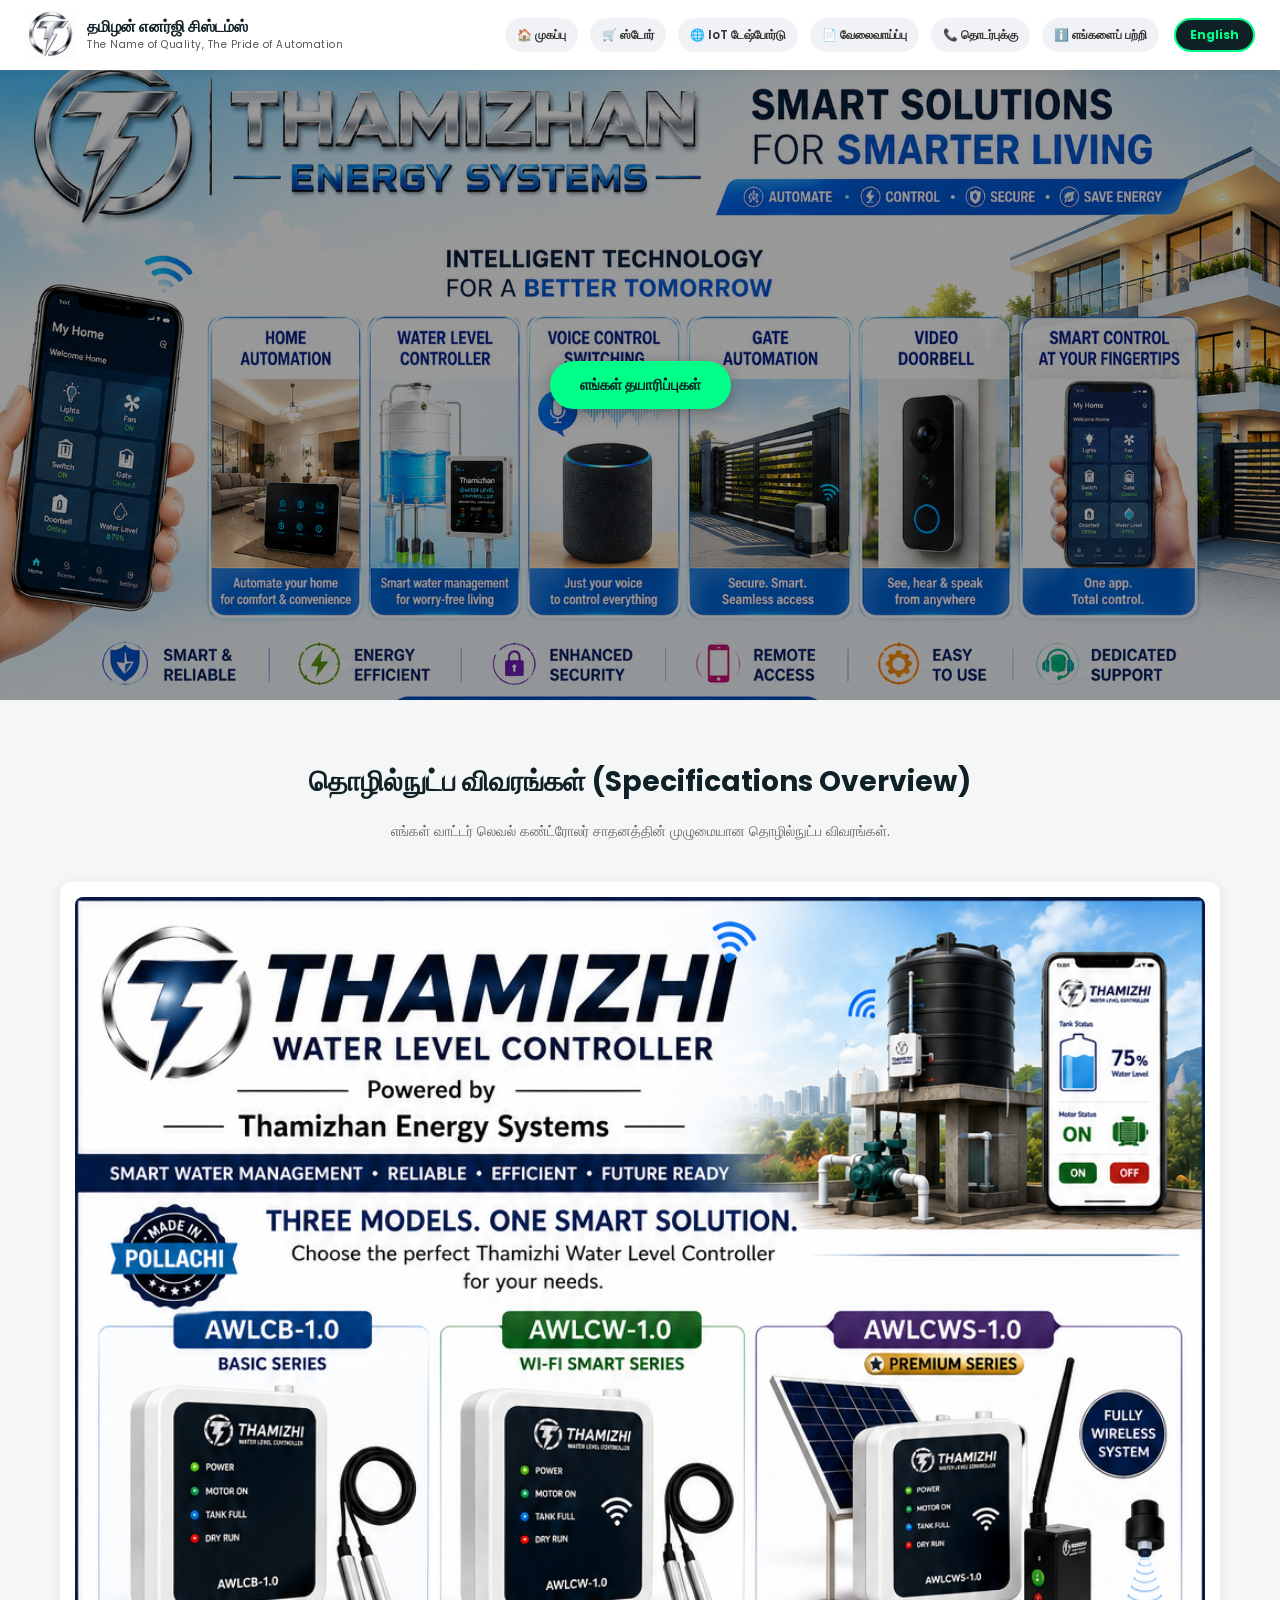
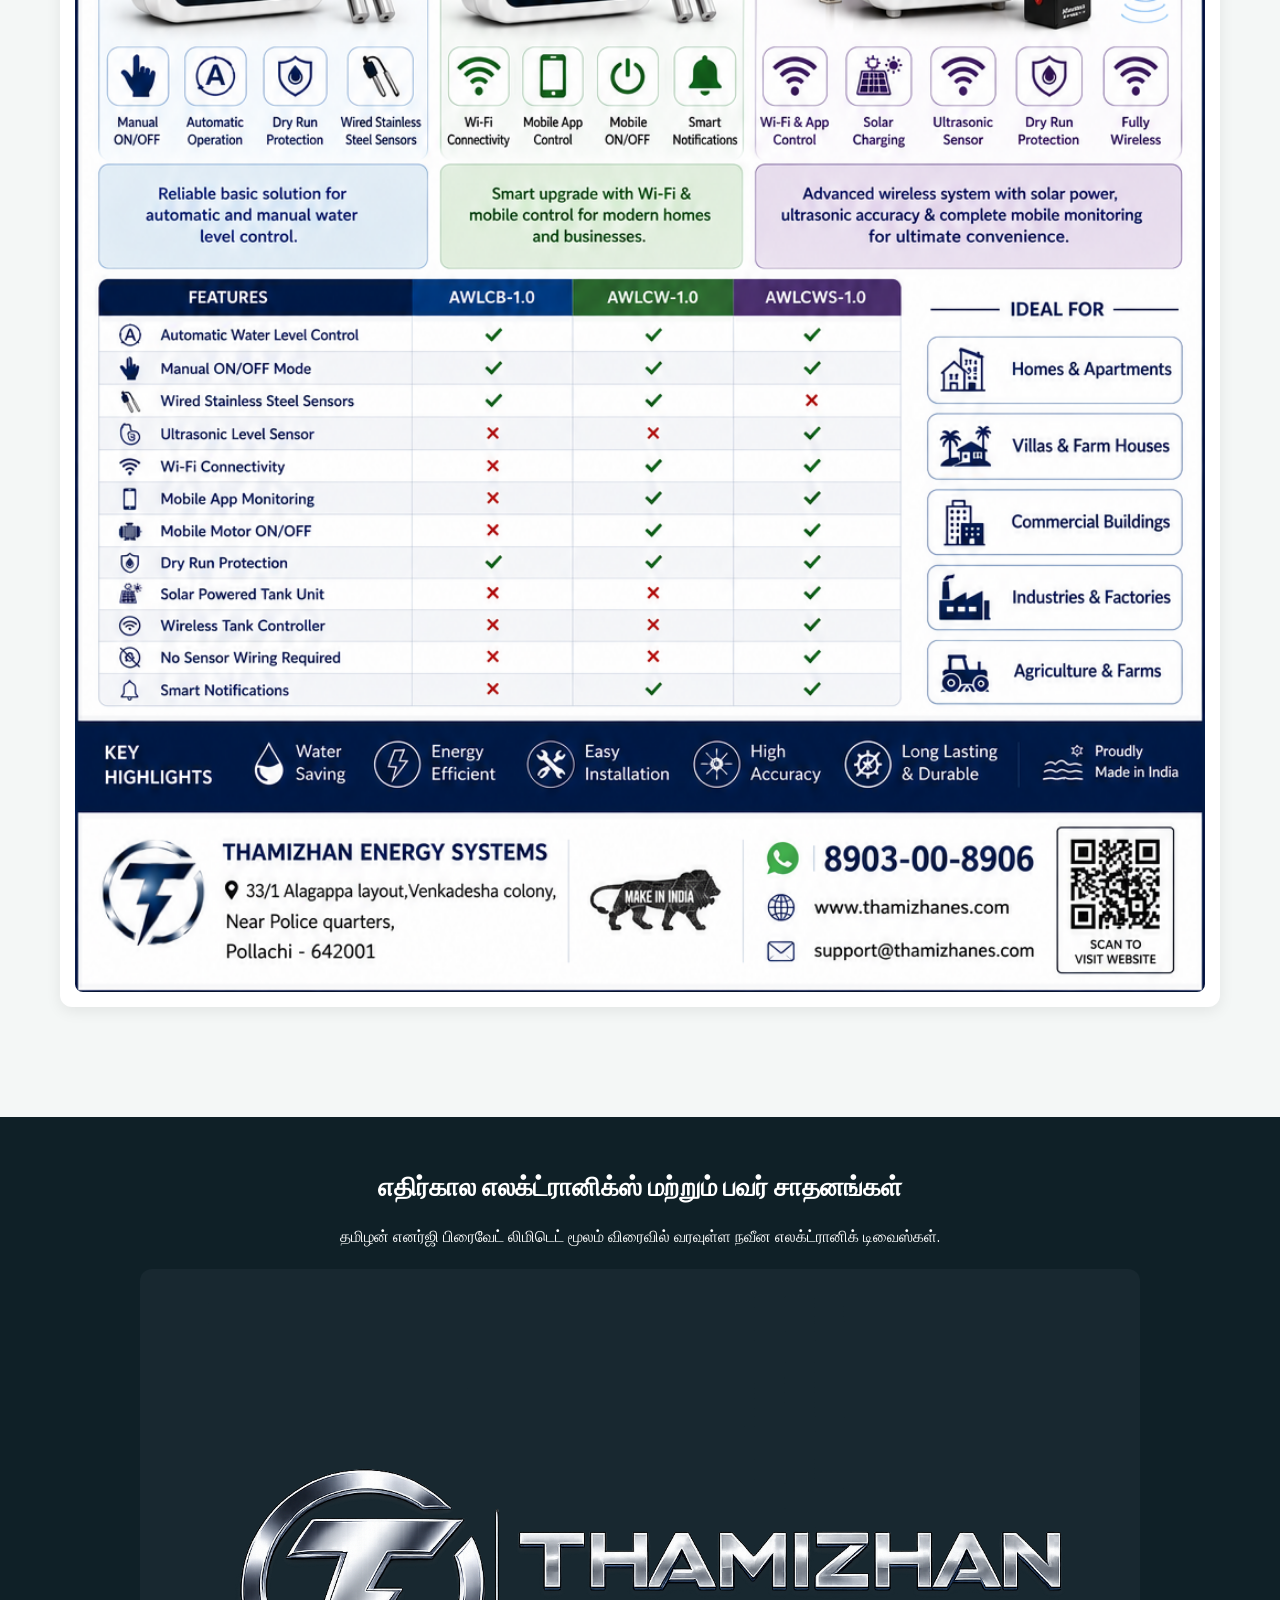
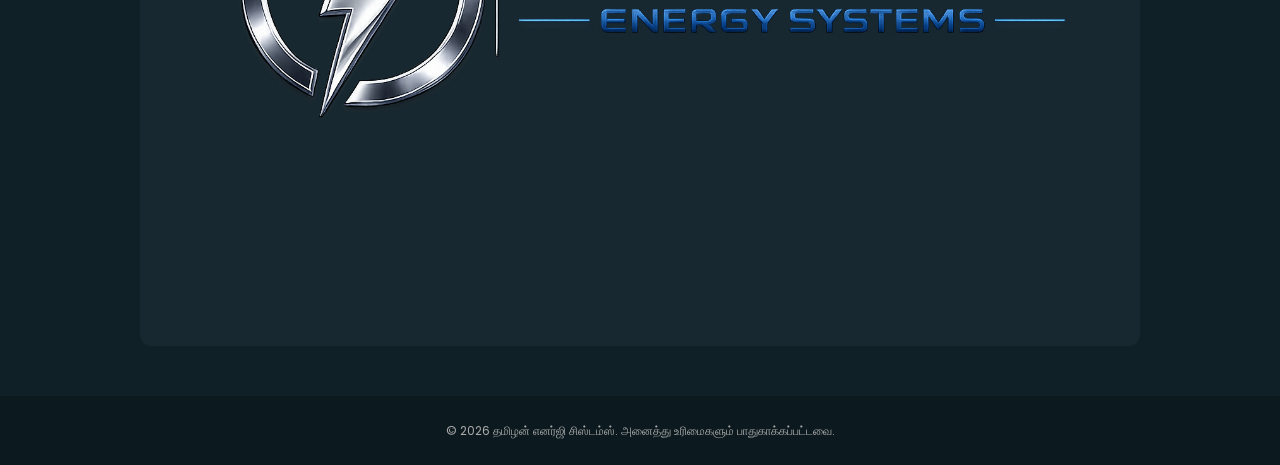
==== commit d74f4170: "Update index.html" ====
--- a/index.html
+++ b/index.html
@@ -4,7 +4,7 @@
     <meta charset="UTF-8">
     <meta name="viewport" content="width=device-width, initial-scale=1.0">
     <title>தமிழன் எனர்ஜி சிஸ்டம்ஸ் | Thamizhan Energy Systems</title>
-    <link href="https://fonts.googleapis.com/css2?family=Poppins:wght@300;400;500;600;700&display=swap" rel="stylesheet">
+    <link href="https://fonts.googleapis.com/css2?family=Poppins:wght@300;400;600;700&display=swap" rel="stylesheet">
     <link rel="stylesheet" href="https://cdnjs.cloudflare.com/ajax/libs/font-awesome/6.4.0/css/all.min.css">
 
     <link rel="manifest" href="manifest.json">
@@ -15,93 +15,93 @@
         a { text-decoration: none; color: inherit; transition: 0.3s; }
         
         /* Header & Logo Section */
-        header { 
-            background: rgba(15, 32, 39, 0.95); 
-            backdrop-filter: blur(10px);
-            color: white; 
-            padding: 10px 15px; 
-            display: flex; 
-            justify-content: space-between; 
-            align-items: center; 
-            position: sticky; 
-            top: 0; 
-            z-index: 1000; 
-            border-bottom: 1px solid rgba(255,255,255,0.1);
-        }
-        .brand-section { display: flex; align-items: center; gap: 8px; }
-        .logo-img { height: 32px; width: auto; object-fit: contain; }
-        
-        .brand-title h1 { 
-            font-size: 13px; 
-            color: #ffffff; 
-            font-weight: 700; 
-            letter-spacing: 0.3px;
-            margin-bottom: 1px;
-        }
-        .brand-tagline { 
-            font-size: 9px; 
-            font-weight: 500; 
-            background: linear-gradient(90deg, #dfdfdf, #ffffff, #859398, #ffffff);
-            -webkit-background-clip: text;
-            -webkit-text-fill-color: transparent;
-            text-transform: uppercase;
-            letter-spacing: 0.5px;
-            white-space: nowrap;
-        }
-
-        .menu-btn { 
-            background: transparent; 
-            border: none; 
-            color: white; 
-            cursor: pointer; 
-            font-size: 18px;
-            padding: 4px;
-        }
-
-        .sidebar-menu { position: fixed; top: 0; left: -300px; width: 280px; height: 100%; background: #fff; box-shadow: 5px 0 15px rgba(0,0,0,0.2); z-index: 3000; transition: 0.3s ease-in-out; padding: 20px; overflow-y: auto; color: #333; }
+        header {
+            background: #fff;
+            padding: 10px 25px;
+            display: flex;
+            justify-content: space-between;
+            align-items: center;
+            box-shadow: 0 2px 10px rgba(0,0,0,0.05);
+            position: sticky;
+            top: 0;
+            z-index: 1000;
+        }
+        .brand-section { display: flex; align-items: center; gap: 12px; }
+        .logo-img { height: 50px; width: auto; display: block; }
+        .company-title h1 { font-size: 16px; color: #0f2027; font-weight: 700; line-height: 1.2; }
+        .company-title p { font-size: 10px; color: #555; letter-spacing: 0.5px; }
+        
+        .nav-container { display: flex; align-items: center; gap: 15px; }
+        nav ul { list-style: none; display: flex; gap: 12px; align-items: center; }
+        
+        nav ul li a {
+            background: #f0f2f5;
+            color: #333;
+            padding: 7px 12px;
+            border-radius: 20px;
+            font-weight: 600;
+            font-size: 12px;
+            display: inline-block;
+            transition: 0.3s;
+        }
+        nav ul li a:hover { background: #0f2027; color: #00ff88; }
+
+        .lang-btn {
+            background: #0f2027;
+            color: #00ff88;
+            border: 2px solid #00ff88;
+            padding: 6px 14px;
+            border-radius: 20px;
+            font-weight: 700;
+            font-size: 12px;
+            cursor: pointer;
+            transition: 0.3s;
+        }
+        .lang-btn:hover { background: #00ff88; color: #0f2027; }
+
+        .menu-toggle {
+            display: none;
+            flex-direction: column;
+            justify-content: space-between;
+            width: 28px;
+            height: 20px;
+            cursor: pointer;
+            background: transparent;
+            border: none;
+        }
+        .menu-toggle span {
+            width: 100%;
+            height: 3px;
+            background-color: #0f2027;
+            border-radius: 3px;
+            transition: 0.3s;
+        }
+
+        .sidebar-menu { position: fixed; top: 0; left: -320px; width: 300px; height: 100%; background: #fff; box-shadow: 5px 0 15px rgba(0,0,0,0.2); z-index: 3000; transition: 0.3s ease-in-out; padding: 20px; overflow-y: auto; color: #333; }
         .sidebar-menu.active { left: 0; }
         .sidebar-header { display: flex; justify-content: space-between; align-items: center; margin-bottom: 20px; border-bottom: 1px solid #eee; padding-bottom: 10px; }
         .sidebar-header h3 { font-size: 16px; color: #0f2027; }
-        .sidebar-close { font-size: 24px; cursor: pointer; color: #666; background: none; border: none; }
+        .sidebar-close { font-size: 24px; cursor: pointer; color: #666; }
         .sidebar-links { list-style: none; }
         .sidebar-links li { margin-bottom: 12px; }
         .sidebar-links a { display: flex; align-items: center; gap: 10px; width: 100%; text-align: left; background: none; border: none; font-size: 14px; font-weight: 600; color: #333; text-decoration: none; padding: 10px; border-radius: 6px; transition: 0.2s; }
         .sidebar-links a:hover { background: #f0f2f5; color: #00ff88; }
-        
-        .lang-sidebar-btn {
-            background: #0f2027;
-            color: #00ff88;
-            border: 2px solid #00ff88;
-            padding: 10px;
-            border-radius: 6px;
-            font-weight: 700;
-            font-size: 14px;
-            cursor: pointer;
-            width: 100%;
-            margin-top: 15px;
-            transition: 0.3s;
-        }
-        .lang-sidebar-btn:hover { background: #00ff88; color: #0f2027; }
-
-        .overlay { position: fixed; top: 0; left: 0; width: 100%; height: 100%; background: rgba(0,0,0,0.5); backdrop-filter: blur(3px); display: none; z-index: 2500; }
+        .overlay { position: fixed; top: 0; left: 0; width: 100%; height: 100%; background: rgba(0,0,0,0.4); display: none; z-index: 2500; }
         .overlay.active { display: block; }
 
-        /* Slider Box */
-        .hero-wrapper {
-            max-width: 1100px;
-            margin: 20px auto;
-            padding: 0 12px;
+        /* Sliding Images Hero Section Styles */
+        .hero {
+            position: relative;
+            height: 70vh;
+            display: flex;
+            flex-direction: column;
+            justify-content: center;
+            align-items: center;
             text-align: center;
-        }
-
-        .hero-slider-box {
-            position: relative;
-            width: 100%;
-            aspect-ratio: 1674 / 939; 
+            color: white;
+            padding: 0 20px;
+            overflow: hidden;
             background: #000;
-            border-radius: 10px;
-            overflow: hidden;
-            box-shadow: 0 6px 20px rgba(0,0,0,0.15);
         }
 
         .slider-container {
@@ -110,6 +110,7 @@
             left: 0;
             width: 100%;
             height: 100%;
+            z-index: 1;
         }
 
         .slide {
@@ -120,60 +121,71 @@
             height: 100%;
             opacity: 0;
             transition: opacity 1s ease-in-out;
-            background-size: contain; 
-            background-repeat: no-repeat;
+            background-size: cover;
             background-position: center center;
-            background-color: #0f2027;
         }
 
         .slide.active {
             opacity: 1;
         }
 
-        .button-container {
-            margin-top: 15px;
+        /* Dark overlay to make button clearly visible over slides */
+        .hero::after {
+            content: '';
+            position: absolute;
+            top: 0;
+            left: 0;
+            width: 100%;
+            height: 100%;
+            background: rgba(0, 0, 0, 0.4);
+            z-index: 2;
+        }
+
+        .hero-content {
+            position: relative;
+            z-index: 3;
+            display: flex;
+            flex-direction: column;
+            align-items: center;
+            justify-content: center;
         }
 
         .btn { 
             background: #00ff88; 
             color: #0f2027; 
-            padding: 10px 25px; 
+            padding: 12px 30px; 
             border-radius: 30px; 
             font-weight: 700; 
-            font-size: 13px; 
+            font-size: 15px; 
             text-transform: uppercase; 
-            display: inline-block;
-            box-shadow: 0 4px 12px rgba(0,0,0,0.1);
+            box-shadow: 0 4px 15px rgba(0,0,0,0.3);
             transition: 0.3s;
         }
         .btn:hover { background: #00cc6a; transform: translateY(-2px); }
 
-        /* Products Section */
-        .products-section { padding: 30px 15px; max-width: 1100px; margin: 0 auto; text-align: center; }
-        .section-title { font-size: 20px; color: #0f2027; margin-bottom: 8px; }
-        .section-desc { color: #666; margin-bottom: 20px; font-size: 12px; }
-
-        .specs-image-box { background: white; padding: 12px; border-radius: 10px; box-shadow: 0 4px 12px rgba(0,0,0,0.08); margin-top: 15px; }
-        .specs-img { width: 100%; height: auto; border-radius: 6px; display: block; }
+        /* Products Section (Only Specs Overview now) */
+        .products-section { padding: 60px 20px; max-width: 1200px; margin: 0 auto; text-align: center; }
+        .section-title { font-size: 28px; color: #0f2027; margin-bottom: 15px; }
+        .section-desc { color: #666; margin-bottom: 40px; font-size: 14px; }
+
+        .specs-image-box { background: white; padding: 15px; border-radius: 12px; box-shadow: 0 4px 15px rgba(0,0,0,0.08); margin-top: 20px; }
+        .specs-img { width: 100%; height: auto; border-radius: 8px; display: block; }
 
         /* Future Devices Section */
-        .future-section { background: #0f2027; color: #fff; padding: 30px 15px; text-align: center; margin-top: 30px; }
-        .future-section h2 { color: #fff; font-size: 20px; margin-bottom: 8px; }
-        .future-image-box { max-width: 1000px; margin: 15px auto 0 auto; background: #182830; padding: 12px; border-radius: 10px; }
-        .future-img { width: 100%; height: auto; border-radius: 6px; display: block; }
+        .future-section { background: #0f2027; color: #fff; padding: 50px 20px; text-align: center; margin-top: 50px; }
+        .future-section h2 { color: #fff; font-size: 26px; margin-bottom: 15px; }
+        .future-image-box { max-width: 1000px; margin: 20px auto 0 auto; background: #182830; padding: 15px; border-radius: 12px; }
+        .future-img { width: 100%; height: auto; border-radius: 8px; display: block; }
 
         /* Footer */
-        footer { background: #0c1a1f; color: #aaa; padding: 20px; text-align: center; font-size: 11px; }
-
-        /* Mobile Screen Adjustments */
-        @media (max-width: 480px) {
-            header { padding: 8px 12px; }
-            .logo-img { height: 28px; }
-            .brand-title h1 { font-size: 11px; }
-            .brand-tagline { font-size: 7px; letter-spacing: 0.2px; }
-            .menu-btn { font-size: 16px; }
-            .section-title { font-size: 18px; }
-            .section-desc { font-size: 11px; }
+        footer { background: #0c1a1f; color: #aaa; padding: 25px; text-align: center; font-size: 12px; }
+
+        /* Mobile Responsive Styles (<= 768px) */
+        @media (max-width: 768px) {
+            header { padding: 10px 15px; }
+            .logo-img { height: 42px; }
+            .menu-toggle { display: flex; }
+            .nav-container { display: none; }
         }
     </style>
 </head>
@@ -181,44 +193,60 @@
 
     <header>
         <div class="brand-section">
-            <button type="button" class="menu-btn" onclick="toggleSidebar()"><i class="fas fa-bars"></i></button>
-            <img src="1.png" alt="Logo" class="logo-img">
-            <div class="brand-title">
-                <h1 data-ta="தமிழன் எனர்ஜி சிஸ்டம்ஸ்" data-en="Thamizhan Energy Systems">Thamizhan Energy Systems</h1>
-                <div class="brand-tagline">The name of quality, The pride of Automation</div>
+            <button class="menu-toggle" id="mobileMenuBtn" onclick="toggleSidebar()">
+                <span></span>
+                <span></span>
+                <span></span>
+            </button>
+            <img src="1.png" alt="Thamizhi Logo" class="logo-img">
+            <div class="company-title">
+                <h1 data-ta="தமிழன் எனர்ஜி சிஸ்டம்ஸ்" data-en="Thamizhan Energy Systems">தமிழன் எனர்ஜி சிஸ்டம்ஸ்</h1>
+                <p>The Name of Quality, The Pride of Automation</p>
             </div>
+        </div>
+
+        <div class="nav-container">
+            <nav>
+                <ul>
+                    <li><a href="index.html" data-ta="🏠 முகப்பு" data-en="🏠 Home">🏠 முகப்பு</a></li>
+                    <li><a href="shop.html" data-ta="🛒 ஸ்டோர்" data-en="🛒 Store">🛒 ஸ்டோர்</a></li>
+                    <li><a href="dashboard.html" data-ta="🌐 IoT டேஷ்போர்டு" data-en="🌐 IoT Dashboard">🌐 IoT டேஷ்போர்டு</a></li>
+                    <li><a href="career.html" data-ta="📄 வேலைவாய்ப்பு" data-en="📄 Career">📄 வேலைவாய்ப்பு</a></li>
+                    <li><a href="contact.html" data-ta="📞 தொடர்புக்கு" data-en="📞 Contact">📞 தொடர்புக்கு</a></li>
+                    <li><a href="aboutus.html" data-ta="ℹ️ எங்களைப் பற்றி" data-en="ℹ️ About Us">ℹ️ எங்களைப் பற்றி</a></li>
+                </ul>
+            </nav>
+            <button class="lang-btn" id="langToggleBtn" onclick="toggleLanguage()">English</button>
         </div>
     </header>
 
     <div class="sidebar-menu" id="sidebarMenu">
         <div class="sidebar-header">
             <h3 data-ta="மெனு பார்" data-en="Menu Bar">மெனு பார்</h3>
-            <button class="sidebar-close" onclick="toggleSidebar()">&times;</button>
+            <span class="sidebar-close" onclick="toggleSidebar()">&times;</span>
         </div>
         <ul class="sidebar-links">
             <li><a href="index.html"><i class="fas fa-home"></i> <span data-ta="🏠 முகப்பு" data-en="🏠 Home">🏠 முகப்பு</span></a></li>
-            <li><a href="shop.html"><i class="fas fa-store"></i> <span data-ta="🛒 ஆன்லைன் ஸ்டோர் (Shop)" data-en="🛒 Online Store (Shop)">ஆன்லைன் ஸ்டோர் (Shop)</span></a></li>
+            <li><a href="shop.html"><i class="fas fa-store"></i> <span data-ta="🛒 ஸ்டோர்" data-en="🛒 Store">🛒 ஸ்டோர்</span></a></li>
             <li><a href="dashboard.html"><i class="fas fa-network-wired"></i> <span data-ta="🌐 IoT டேஷ்போர்டு" data-en="🌐 IoT Dashboard">🌐 IoT டேஷ்போர்டு</span></a></li>
             <li><a href="career.html"><i class="fas fa-briefcase"></i> <span data-ta="📄 வேலைவாய்ப்பு (Career)" data-en="📄 Career">📄 வேலைவாய்ப்பு (Career)</span></a></li>
             <li><a href="contact.html"><i class="fas fa-envelope"></i> <span data-ta="📞 தொடர்புக்கு" data-en="📞 Contact">📞 தொடர்புக்கு</span></a></li>
             <li><a href="aboutus.html"><i class="fas fa-info-circle"></i> <span data-ta="ℹ️ எங்களைப் பற்றி" data-en="ℹ️ About Us">ℹ️ எங்களைப் பற்றி</span></a></li>
-            <li><button class="lang-sidebar-btn" id="langSidebarBtn" onclick="toggleLanguage()">English</button></li>
+            <li><button class="lang-btn" id="sidebarLangBtn" onclick="toggleLanguage()" style="width: 100%; margin-top: 10px;">English</button></li>
         </ul>
     </div>
     <div class="overlay" id="overlay" onclick="toggleSidebar()"></div>
 
-    <div class="hero-wrapper" id="home">
-        <div class="hero-slider-box">
-            <div class="slider-container" id="sliderContainer">
-                <div class="slide active" style="background-image: url('Slide1.png');"></div>
-                <div class="slide" style="background-image: url('Slide2.png');"></div>
-                <div class="slide" style="background-image: url('Slide3.png');"></div>
-            </div>
-        </div>
-        <div class="button-container">
+    <section class="hero" id="home">
+        <div class="slider-container" id="sliderContainer">
+            <div class="slide active" style="background-image: url('Slide1.png');"></div>
+            <div class="slide" style="background-image: url('Slide2.png');"></div>
+            <div class="slide" style="background-image: url('Slide3.png');"></div>
+        </div>
+        <div class="hero-content">
             <a href="shop.html" class="btn" data-ta="எங்கள் தயாரிப்புகள்" data-en="Our Products">எங்கள் தயாரிப்புகள்</a>
         </div>
-    </div>
+    </section>
 
     <section class="products-section" id="products">
         <h2 class="section-title" data-ta="தொழில்நுட்ப விவரங்கள் (Specifications Overview)" data-en="Specifications Overview">தொழில்நுட்ப விவரங்கள் (Specifications Overview)</h2>
@@ -262,6 +290,11 @@
         setInterval(nextSlide, 3000);
 
         let currentLang = localStorage.getItem('siteLang') || 'ta';
+
+        document.addEventListener("DOMContentLoaded", function() {
+            applyLanguage();
+        });
+
         function toggleLanguage() {
             currentLang = (currentLang === 'ta') ? 'en' : 'ta';
             localStorage.setItem('siteLang', currentLang);
@@ -270,10 +303,12 @@
 
         function applyLanguage() {
             if (currentLang === 'en') {
-                document.getElementById('langSidebarBtn').innerText = 'தமிழ்';
+                document.getElementById('langToggleBtn').innerText = 'தமிழ்';
+                document.getElementById('sidebarLangBtn').innerText = 'தமிழ்';
                 document.getElementById('htmlRoot').setAttribute('lang', 'en');
             } else {
-                document.getElementById('langSidebarBtn').innerText = 'English';
+                document.getElementById('langToggleBtn').innerText = 'English';
+                document.getElementById('sidebarLangBtn').innerText = 'English';
                 document.getElementById('htmlRoot').setAttribute('lang', 'ta');
             }
 
@@ -286,10 +321,6 @@
                 }
             });
         }
-
-        document.addEventListener("DOMContentLoaded", function() {
-            applyLanguage();
-        });
     </script>
 
 </body>
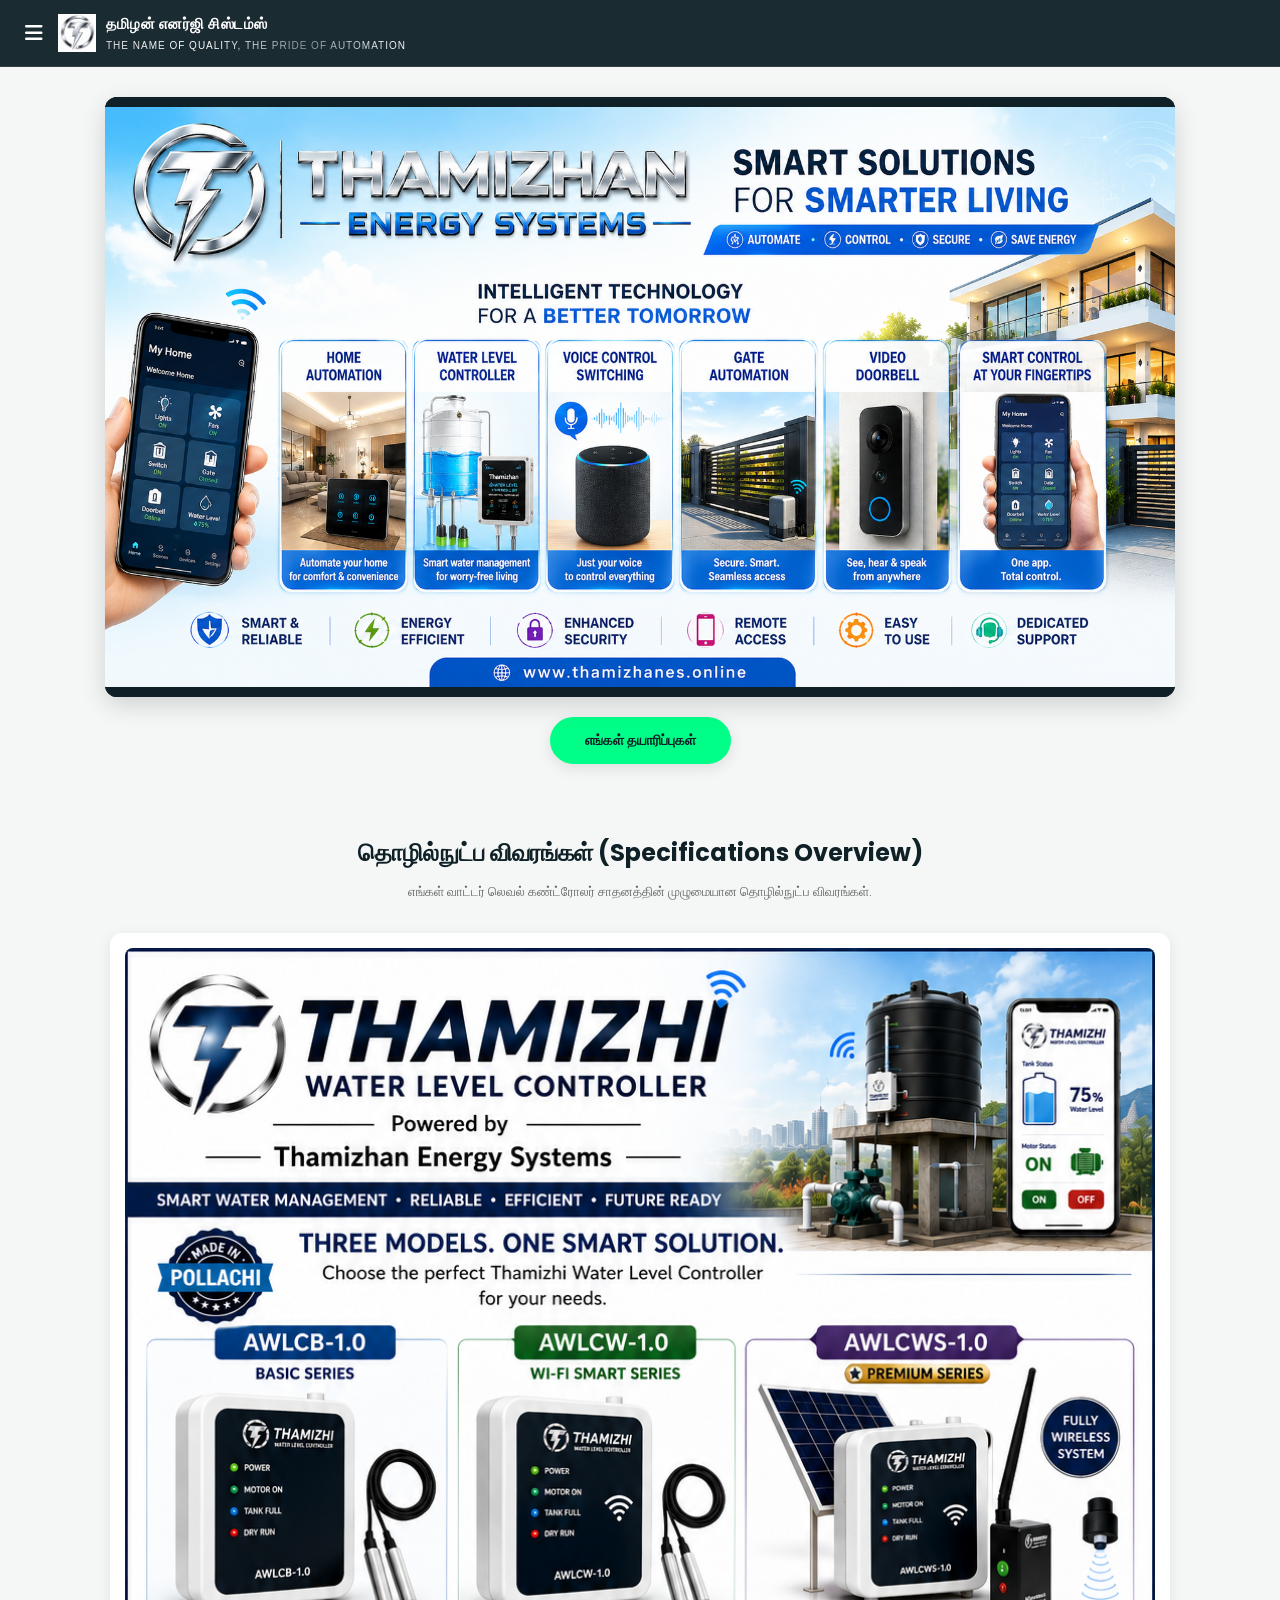
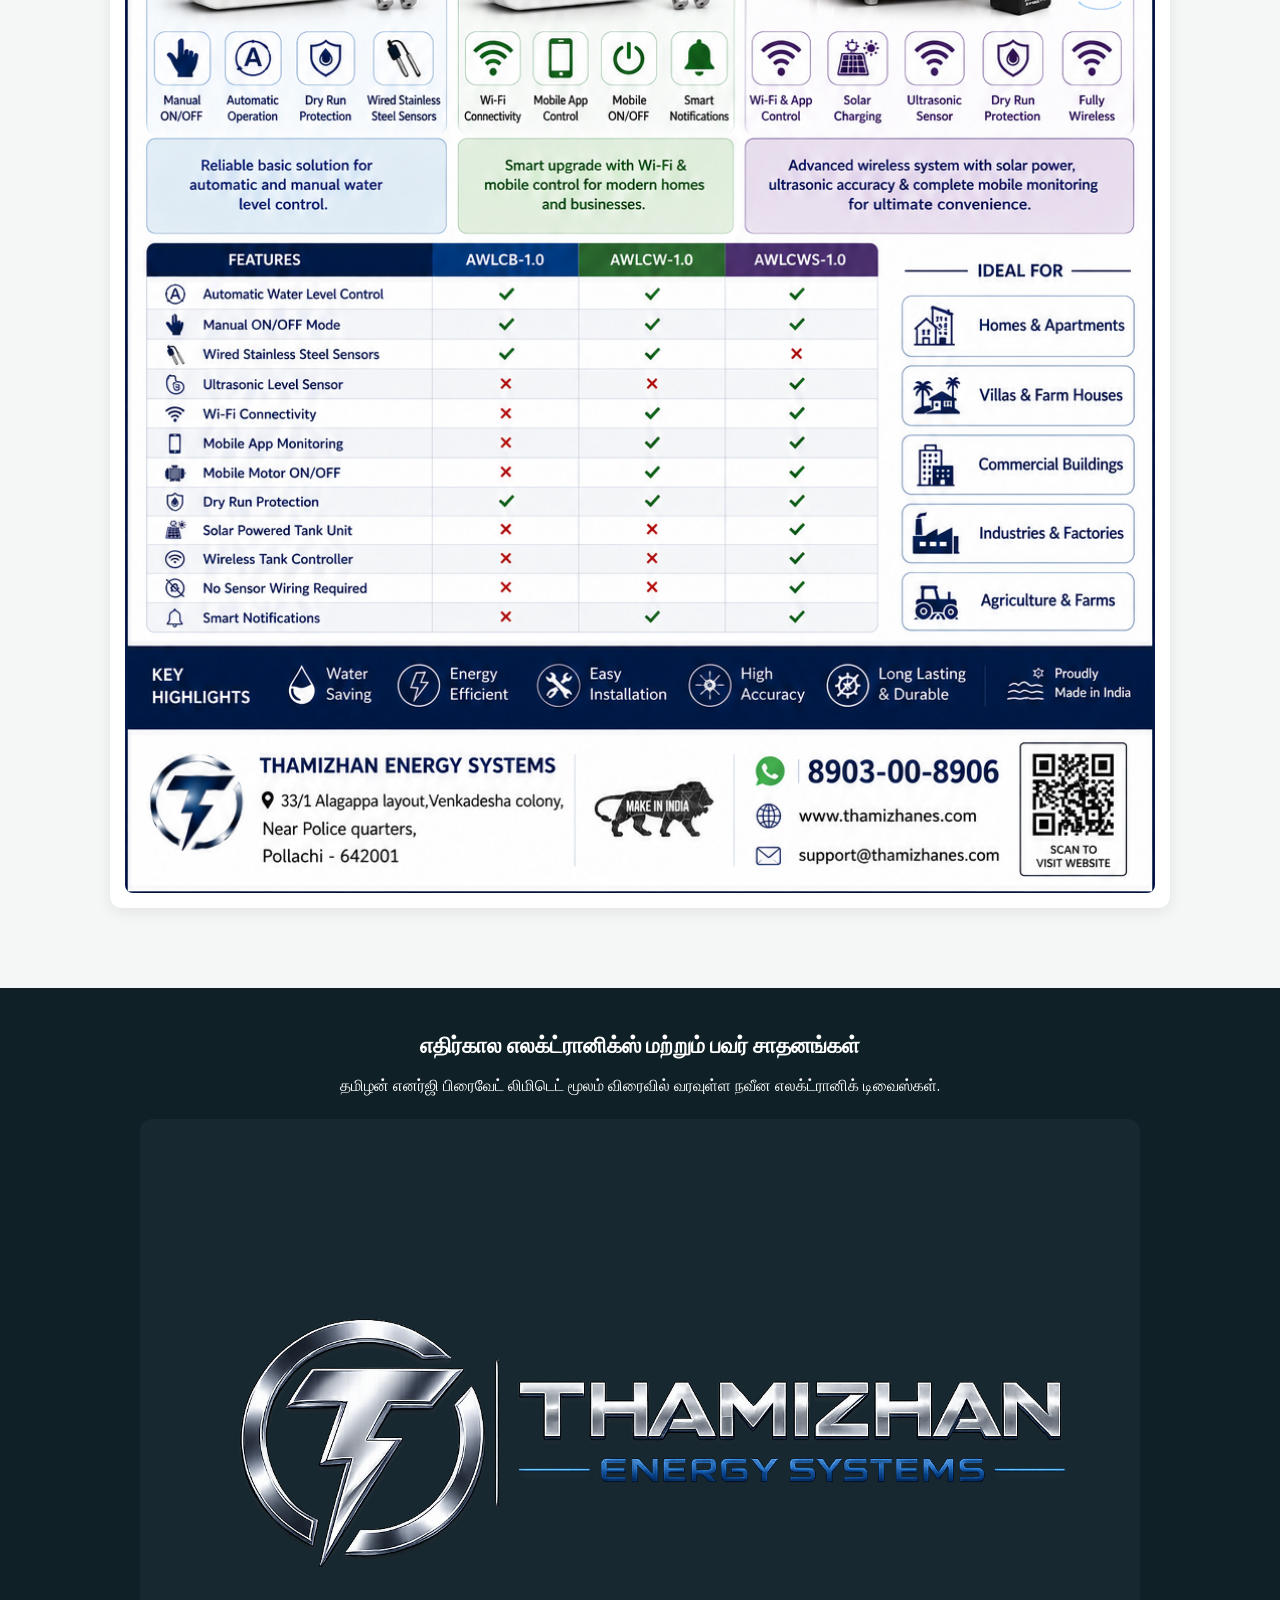
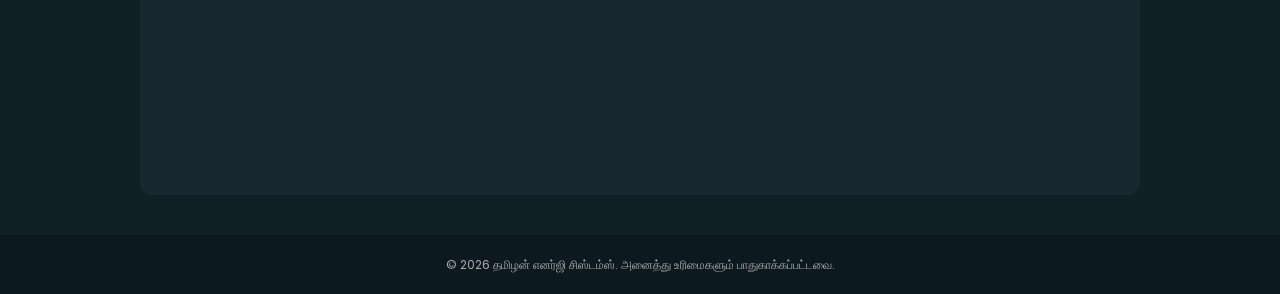
==== commit 99767dc7: "Update index.html" ====
--- a/index.html
+++ b/index.html
@@ -15,93 +15,93 @@
         a { text-decoration: none; color: inherit; transition: 0.3s; }
         
         /* Header & Logo Section */
-        header {
-            background: #fff;
-            padding: 10px 25px;
-            display: flex;
-            justify-content: space-between;
-            align-items: center;
-            box-shadow: 0 2px 10px rgba(0,0,0,0.05);
-            position: sticky;
-            top: 0;
-            z-index: 1000;
-        }
-        .brand-section { display: flex; align-items: center; gap: 12px; }
-        .logo-img { height: 50px; width: auto; display: block; }
-        .company-title h1 { font-size: 16px; color: #0f2027; font-weight: 700; line-height: 1.2; }
-        .company-title p { font-size: 10px; color: #555; letter-spacing: 0.5px; }
-        
-        .nav-container { display: flex; align-items: center; gap: 15px; }
-        nav ul { list-style: none; display: flex; gap: 12px; align-items: center; }
-        
-        nav ul li a {
-            background: #f0f2f5;
-            color: #333;
-            padding: 7px 12px;
-            border-radius: 20px;
-            font-weight: 600;
-            font-size: 12px;
-            display: inline-block;
-            transition: 0.3s;
-        }
-        nav ul li a:hover { background: #0f2027; color: #00ff88; }
-
-        .lang-btn {
-            background: #0f2027;
-            color: #00ff88;
-            border: 2px solid #00ff88;
-            padding: 6px 14px;
-            border-radius: 20px;
-            font-weight: 700;
-            font-size: 12px;
-            cursor: pointer;
-            transition: 0.3s;
-        }
-        .lang-btn:hover { background: #00ff88; color: #0f2027; }
-
-        .menu-toggle {
-            display: none;
-            flex-direction: column;
-            justify-content: space-between;
-            width: 28px;
-            height: 20px;
-            cursor: pointer;
-            background: transparent;
-            border: none;
-        }
-        .menu-toggle span {
-            width: 100%;
-            height: 3px;
-            background-color: #0f2027;
-            border-radius: 3px;
-            transition: 0.3s;
-        }
-
-        .sidebar-menu { position: fixed; top: 0; left: -320px; width: 300px; height: 100%; background: #fff; box-shadow: 5px 0 15px rgba(0,0,0,0.2); z-index: 3000; transition: 0.3s ease-in-out; padding: 20px; overflow-y: auto; color: #333; }
+        header { 
+            background: rgba(15, 32, 39, 0.95); 
+            backdrop-filter: blur(10px);
+            color: white; 
+            padding: 12px 20px; 
+            display: flex; 
+            justify-content: space-between; 
+            align-items: center; 
+            position: sticky; 
+            top: 0; 
+            z-index: 1000; 
+            border-bottom: 1px solid rgba(255,255,255,0.1);
+        }
+        .brand-section { display: flex; align-items: center; gap: 10px; }
+        .logo-img { height: 38px; width: auto; object-fit: contain; }
+        
+        .brand-title h1 { 
+            font-size: 15px; 
+            color: #ffffff; 
+            font-weight: 700; 
+            letter-spacing: 0.5px;
+            margin-bottom: 2px;
+        }
+        .brand-tagline { 
+            font-size: 10px; 
+            font-weight: 500; 
+            background: linear-gradient(90deg, #dfdfdf, #ffffff, #859398, #ffffff);
+            -webkit-background-clip: text;
+            -webkit-text-fill-color: transparent;
+            text-transform: uppercase;
+            letter-spacing: 1px;
+            white-space: nowrap;
+        }
+
+        .menu-btn { 
+            background: transparent; 
+            border: none; 
+            color: white; 
+            cursor: pointer; 
+            font-size: 20px;
+            padding: 5px;
+        }
+
+        .sidebar-menu { position: fixed; top: 0; left: -300px; width: 280px; height: 100%; background: #fff; box-shadow: 5px 0 15px rgba(0,0,0,0.2); z-index: 3000; transition: 0.3s ease-in-out; padding: 20px; overflow-y: auto; color: #333; }
         .sidebar-menu.active { left: 0; }
         .sidebar-header { display: flex; justify-content: space-between; align-items: center; margin-bottom: 20px; border-bottom: 1px solid #eee; padding-bottom: 10px; }
         .sidebar-header h3 { font-size: 16px; color: #0f2027; }
-        .sidebar-close { font-size: 24px; cursor: pointer; color: #666; }
+        .sidebar-close { font-size: 24px; cursor: pointer; color: #666; background: none; border: none; }
         .sidebar-links { list-style: none; }
         .sidebar-links li { margin-bottom: 12px; }
         .sidebar-links a { display: flex; align-items: center; gap: 10px; width: 100%; text-align: left; background: none; border: none; font-size: 14px; font-weight: 600; color: #333; text-decoration: none; padding: 10px; border-radius: 6px; transition: 0.2s; }
         .sidebar-links a:hover { background: #f0f2f5; color: #00ff88; }
-        .overlay { position: fixed; top: 0; left: 0; width: 100%; height: 100%; background: rgba(0,0,0,0.4); display: none; z-index: 2500; }
+        
+        .lang-sidebar-btn {
+            background: #0f2027;
+            color: #00ff88;
+            border: 2px solid #00ff88;
+            padding: 10px;
+            border-radius: 6px;
+            font-weight: 700;
+            font-size: 14px;
+            cursor: pointer;
+            width: 100%;
+            margin-top: 15px;
+            transition: 0.3s;
+        }
+        .lang-sidebar-btn:hover { background: #00ff88; color: #0f2027; }
+
+        .overlay { position: fixed; top: 0; left: 0; width: 100%; height: 100%; background: rgba(0,0,0,0.5); backdrop-filter: blur(3px); display: none; z-index: 2500; }
         .overlay.active { display: block; }
 
-        /* Sliding Images Hero Section Styles */
-        .hero {
+        /* Exact 1674 x 939 px Slider Box with Button Below */
+        .hero-wrapper {
+            max-width: 1100px;
+            margin: 30px auto;
+            padding: 0 15px;
+            text-align: center;
+        }
+
+        .hero-slider-box {
             position: relative;
-            height: 70vh;
-            display: flex;
-            flex-direction: column;
-            justify-content: center;
-            align-items: center;
-            text-align: center;
-            color: white;
-            padding: 0 20px;
+            width: 100%;
+            aspect-ratio: 1674 / 939; /* Exact aspect ratio constraint */
+            background: #000;
+            border-radius: 12px;
             overflow: hidden;
-            background: #000;
+            box-shadow: 0 8px 25px rgba(0,0,0,0.15);
         }
 
         .slider-container {
@@ -110,7 +110,6 @@
             left: 0;
             width: 100%;
             height: 100%;
-            z-index: 1;
         }
 
         .slide {
@@ -121,71 +120,54 @@
             height: 100%;
             opacity: 0;
             transition: opacity 1s ease-in-out;
-            background-size: cover;
+            background-size: contain; /* Ensures 1674x939 px image is fully visible without crop */
+            background-repeat: no-repeat;
             background-position: center center;
+            background-color: #0f2027;
         }
 
         .slide.active {
             opacity: 1;
         }
 
-        /* Dark overlay to make button clearly visible over slides */
-        .hero::after {
-            content: '';
-            position: absolute;
-            top: 0;
-            left: 0;
-            width: 100%;
-            height: 100%;
-            background: rgba(0, 0, 0, 0.4);
-            z-index: 2;
-        }
-
-        .hero-content {
-            position: relative;
-            z-index: 3;
-            display: flex;
-            flex-direction: column;
-            align-items: center;
-            justify-content: center;
+        .button-container {
+            margin-top: 20px;
         }
 
         .btn { 
             background: #00ff88; 
             color: #0f2027; 
-            padding: 12px 30px; 
+            padding: 12px 35px; 
             border-radius: 30px; 
             font-weight: 700; 
-            font-size: 15px; 
+            font-size: 14px; 
             text-transform: uppercase; 
-            box-shadow: 0 4px 15px rgba(0,0,0,0.3);
+            display: inline-block;
+            box-shadow: 0 4px 15px rgba(0,0,0,0.1);
             transition: 0.3s;
         }
         .btn:hover { background: #00cc6a; transform: translateY(-2px); }
 
         /* Products Section (Only Specs Overview now) */
-        .products-section { padding: 60px 20px; max-width: 1200px; margin: 0 auto; text-align: center; }
-        .section-title { font-size: 28px; color: #0f2027; margin-bottom: 15px; }
-        .section-desc { color: #666; margin-bottom: 40px; font-size: 14px; }
+        .products-section { padding: 40px 20px; max-width: 1100px; margin: 0 auto; text-align: center; }
+        .section-title { font-size: 24px; color: #0f2027; margin-bottom: 10px; }
+        .section-desc { color: #666; margin-bottom: 30px; font-size: 13px; }
 
         .specs-image-box { background: white; padding: 15px; border-radius: 12px; box-shadow: 0 4px 15px rgba(0,0,0,0.08); margin-top: 20px; }
         .specs-img { width: 100%; height: auto; border-radius: 8px; display: block; }
 
         /* Future Devices Section */
-        .future-section { background: #0f2027; color: #fff; padding: 50px 20px; text-align: center; margin-top: 50px; }
-        .future-section h2 { color: #fff; font-size: 26px; margin-bottom: 15px; }
+        .future-section { background: #0f2027; color: #fff; padding: 40px 20px; text-align: center; margin-top: 40px; }
+        .future-section h2 { color: #fff; font-size: 22px; margin-bottom: 10px; }
         .future-image-box { max-width: 1000px; margin: 20px auto 0 auto; background: #182830; padding: 15px; border-radius: 12px; }
         .future-img { width: 100%; height: auto; border-radius: 8px; display: block; }
 
         /* Footer */
-        footer { background: #0c1a1f; color: #aaa; padding: 25px; text-align: center; font-size: 12px; }
-
-        /* Mobile Responsive Styles (<= 768px) */
-        @media (max-width: 768px) {
-            header { padding: 10px 15px; }
-            .logo-img { height: 42px; }
-            .menu-toggle { display: flex; }
-            .nav-container { display: none; }
+        footer { background: #0c1a1f; color: #aaa; padding: 20px; text-align: center; font-size: 12px; }
+
+        @media (max-width: 480px) {
+            .brand-tagline { font-size: 7px; letter-spacing: 0.5px; }
+            .brand-title h1 { font-size: 12px; }
         }
     </style>
 </head>
@@ -193,60 +175,44 @@
 
     <header>
         <div class="brand-section">
-            <button class="menu-toggle" id="mobileMenuBtn" onclick="toggleSidebar()">
-                <span></span>
-                <span></span>
-                <span></span>
-            </button>
-            <img src="1.png" alt="Thamizhi Logo" class="logo-img">
-            <div class="company-title">
-                <h1 data-ta="தமிழன் எனர்ஜி சிஸ்டம்ஸ்" data-en="Thamizhan Energy Systems">தமிழன் எனர்ஜி சிஸ்டம்ஸ்</h1>
-                <p>The Name of Quality, The Pride of Automation</p>
+            <button type="button" class="menu-btn" onclick="toggleSidebar()"><i class="fas fa-bars"></i></button>
+            <img src="1.png" alt="Logo" class="logo-img">
+            <div class="brand-title">
+                <h1 data-ta="தமிழன் எனர்ஜி சிஸ்டம்ஸ்" data-en="Thamizhan Energy Systems">Thamizhan Energy Systems</h1>
+                <div class="brand-tagline">The name of quality, The pride of Automation</div>
             </div>
-        </div>
-
-        <div class="nav-container">
-            <nav>
-                <ul>
-                    <li><a href="index.html" data-ta="🏠 முகப்பு" data-en="🏠 Home">🏠 முகப்பு</a></li>
-                    <li><a href="shop.html" data-ta="🛒 ஸ்டோர்" data-en="🛒 Store">🛒 ஸ்டோர்</a></li>
-                    <li><a href="dashboard.html" data-ta="🌐 IoT டேஷ்போர்டு" data-en="🌐 IoT Dashboard">🌐 IoT டேஷ்போர்டு</a></li>
-                    <li><a href="career.html" data-ta="📄 வேலைவாய்ப்பு" data-en="📄 Career">📄 வேலைவாய்ப்பு</a></li>
-                    <li><a href="contact.html" data-ta="📞 தொடர்புக்கு" data-en="📞 Contact">📞 தொடர்புக்கு</a></li>
-                    <li><a href="aboutus.html" data-ta="ℹ️ எங்களைப் பற்றி" data-en="ℹ️ About Us">ℹ️ எங்களைப் பற்றி</a></li>
-                </ul>
-            </nav>
-            <button class="lang-btn" id="langToggleBtn" onclick="toggleLanguage()">English</button>
         </div>
     </header>
 
     <div class="sidebar-menu" id="sidebarMenu">
         <div class="sidebar-header">
             <h3 data-ta="மெனு பார்" data-en="Menu Bar">மெனு பார்</h3>
-            <span class="sidebar-close" onclick="toggleSidebar()">&times;</span>
+            <button class="sidebar-close" onclick="toggleSidebar()">&times;</button>
         </div>
         <ul class="sidebar-links">
             <li><a href="index.html"><i class="fas fa-home"></i> <span data-ta="🏠 முகப்பு" data-en="🏠 Home">🏠 முகப்பு</span></a></li>
-            <li><a href="shop.html"><i class="fas fa-store"></i> <span data-ta="🛒 ஸ்டோர்" data-en="🛒 Store">🛒 ஸ்டோர்</span></a></li>
+            <li><a href="shop.html"><i class="fas fa-store"></i> <span data-ta="🛒 ஆன்லைன் ஸ்டோர் (Shop)" data-en="🛒 Online Store (Shop)">ஆன்லைன் ஸ்டோர் (Shop)</span></a></li>
             <li><a href="dashboard.html"><i class="fas fa-network-wired"></i> <span data-ta="🌐 IoT டேஷ்போர்டு" data-en="🌐 IoT Dashboard">🌐 IoT டேஷ்போர்டு</span></a></li>
-            <li><a href="career.html"><i class="fas fa-briefcase"></i> <span data-ta="📄 வேலைவாய்ப்பு (Career)" data-en="📄 Career">📄 வேலைவாய்ப்பு (Career)</span></a></li>
+            <li><a href="career.html"><i class="fas fa-briefcase"></i> <span data-ta="📄 வேலைவாய்ப்பு (Career)" data-en="📄 Career">வேலைவாய்ப்பு (Career)</span></a></li>
             <li><a href="contact.html"><i class="fas fa-envelope"></i> <span data-ta="📞 தொடர்புக்கு" data-en="📞 Contact">📞 தொடர்புக்கு</span></a></li>
             <li><a href="aboutus.html"><i class="fas fa-info-circle"></i> <span data-ta="ℹ️ எங்களைப் பற்றி" data-en="ℹ️ About Us">ℹ️ எங்களைப் பற்றி</span></a></li>
-            <li><button class="lang-btn" id="sidebarLangBtn" onclick="toggleLanguage()" style="width: 100%; margin-top: 10px;">English</button></li>
+            <li><button class="lang-sidebar-btn" id="langSidebarBtn" onclick="toggleLanguage()">English</button></li>
         </ul>
     </div>
     <div class="overlay" id="overlay" onclick="toggleSidebar()"></div>
 
-    <section class="hero" id="home">
-        <div class="slider-container" id="sliderContainer">
-            <div class="slide active" style="background-image: url('Slide1.png');"></div>
-            <div class="slide" style="background-image: url('Slide2.png');"></div>
-            <div class="slide" style="background-image: url('Slide3.png');"></div>
-        </div>
-        <div class="hero-content">
+    <div class="hero-wrapper" id="home">
+        <div class="hero-slider-box">
+            <div class="slider-container" id="sliderContainer">
+                <div class="slide active" style="background-image: url('Slide1.png');"></div>
+                <div class="slide" style="background-image: url('Slide2.png');"></div>
+                <div class="slide" style="background-image: url('Slide3.png');"></div>
+            </div>
+        </div>
+        <div class="button-container">
             <a href="shop.html" class="btn" data-ta="எங்கள் தயாரிப்புகள்" data-en="Our Products">எங்கள் தயாரிப்புகள்</a>
         </div>
-    </section>
+    </div>
 
     <section class="products-section" id="products">
         <h2 class="section-title" data-ta="தொழில்நுட்ப விவரங்கள் (Specifications Overview)" data-en="Specifications Overview">தொழில்நுட்ப விவரங்கள் (Specifications Overview)</h2>
@@ -290,11 +256,6 @@
         setInterval(nextSlide, 3000);
 
         let currentLang = localStorage.getItem('siteLang') || 'ta';
-
-        document.addEventListener("DOMContentLoaded", function() {
-            applyLanguage();
-        });
-
         function toggleLanguage() {
             currentLang = (currentLang === 'ta') ? 'en' : 'ta';
             localStorage.setItem('siteLang', currentLang);
@@ -303,12 +264,10 @@
 
         function applyLanguage() {
             if (currentLang === 'en') {
-                document.getElementById('langToggleBtn').innerText = 'தமிழ்';
-                document.getElementById('sidebarLangBtn').innerText = 'தமிழ்';
+                document.getElementById('langSidebarBtn').innerText = 'தமிழ்';
                 document.getElementById('htmlRoot').setAttribute('lang', 'en');
             } else {
-                document.getElementById('langToggleBtn').innerText = 'English';
-                document.getElementById('sidebarLangBtn').innerText = 'English';
+                document.getElementById('langSidebarBtn').innerText = 'English';
                 document.getElementById('htmlRoot').setAttribute('lang', 'ta');
             }
 
@@ -321,6 +280,10 @@
                 }
             });
         }
+
+        document.addEventListener("DOMContentLoaded", function() {
+            applyLanguage();
+        });
     </script>
 
 </body>
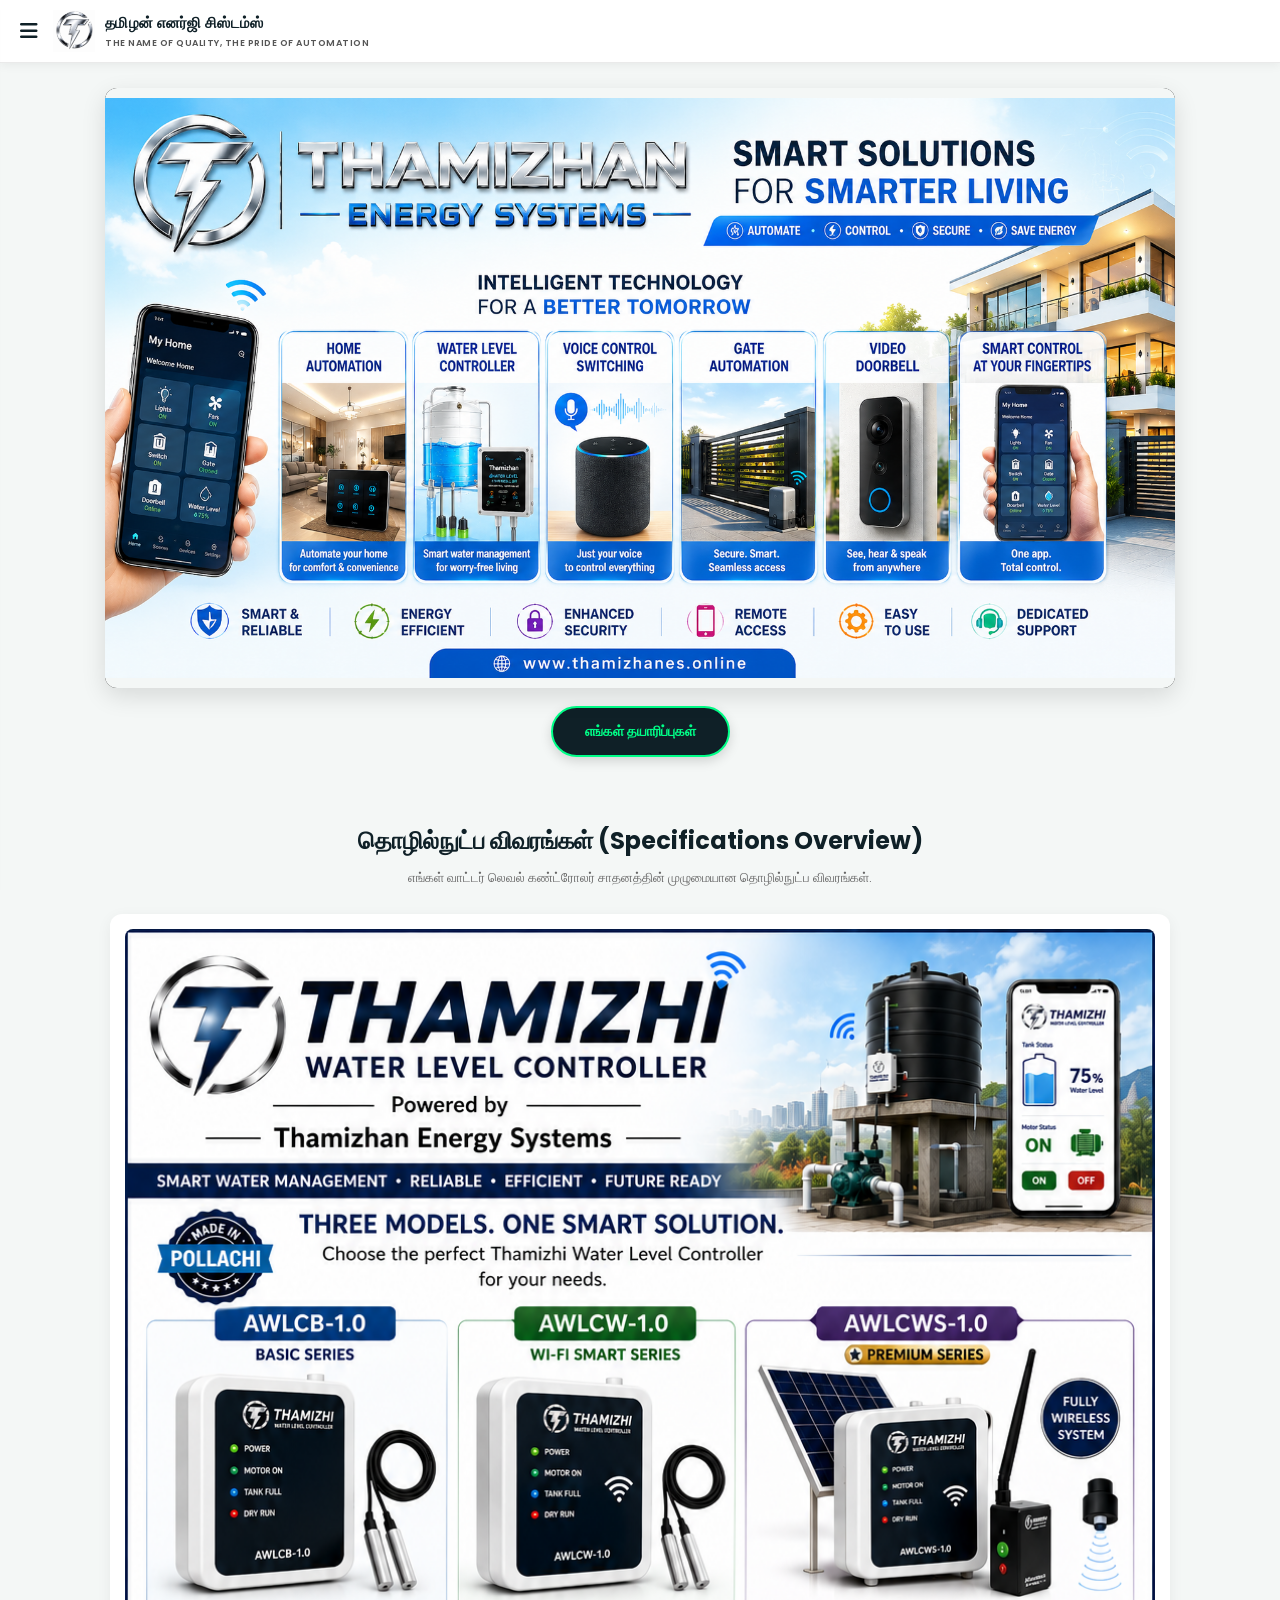
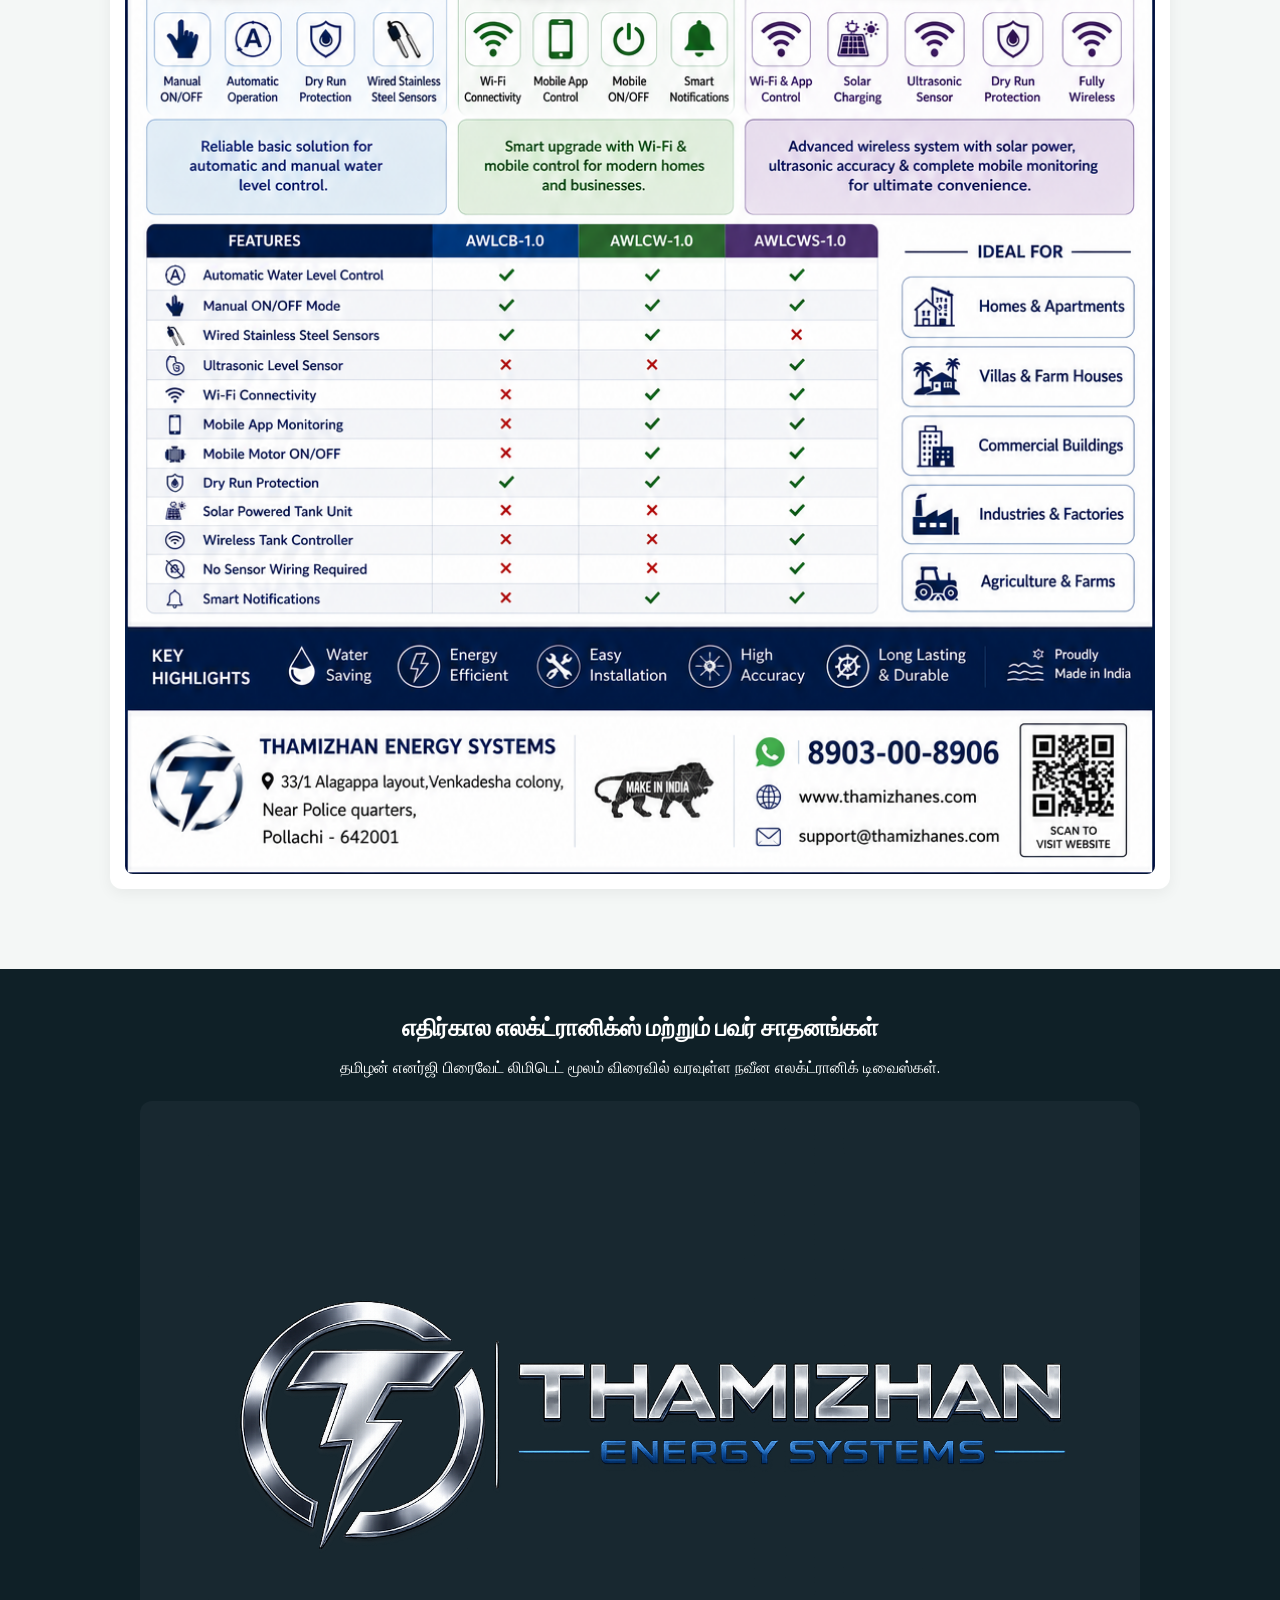
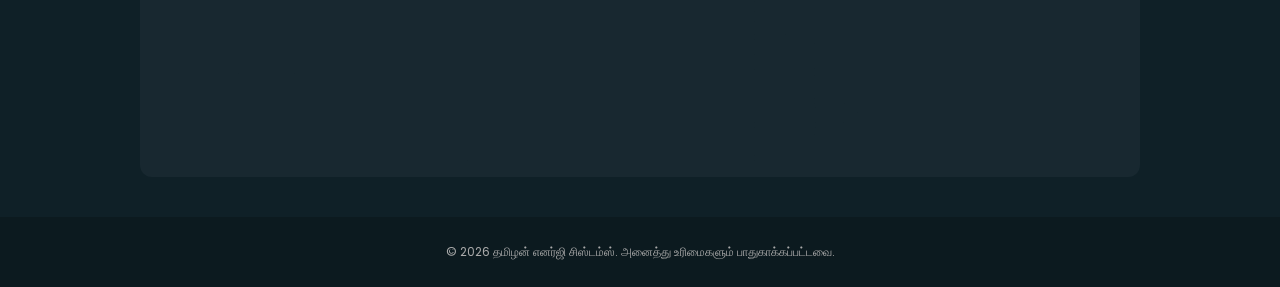
==== commit 6447c8b3: "Update index.html" ====
--- a/index.html
+++ b/index.html
@@ -4,7 +4,7 @@
     <meta charset="UTF-8">
     <meta name="viewport" content="width=device-width, initial-scale=1.0">
     <title>தமிழன் எனர்ஜி சிஸ்டம்ஸ் | Thamizhan Energy Systems</title>
-    <link href="https://fonts.googleapis.com/css2?family=Poppins:wght@300;400;600;700&display=swap" rel="stylesheet">
+    <link href="https://fonts.googleapis.com/css2?family=Poppins:wght@300;400;500;600;700&display=swap" rel="stylesheet">
     <link rel="stylesheet" href="https://cdnjs.cloudflare.com/ajax/libs/font-awesome/6.4.0/css/all.min.css">
 
     <link rel="manifest" href="manifest.json">
@@ -14,45 +14,43 @@
         body { background-color: #f4f7f6; color: #333; line-height: 1.6; overflow-x: hidden; }
         a { text-decoration: none; color: inherit; transition: 0.3s; }
         
-        /* Header & Logo Section */
+        /* Clean White Header Section */
         header { 
-            background: rgba(15, 32, 39, 0.95); 
-            backdrop-filter: blur(10px);
-            color: white; 
-            padding: 12px 20px; 
+            background: #ffffff; 
+            color: #0f2027; 
+            padding: 10px 15px; 
             display: flex; 
             justify-content: space-between; 
             align-items: center; 
             position: sticky; 
             top: 0; 
             z-index: 1000; 
-            border-bottom: 1px solid rgba(255,255,255,0.1);
+            box-shadow: 0 2px 10px rgba(0,0,0,0.06);
+            border-bottom: 1px solid #eaeaea;
         }
         .brand-section { display: flex; align-items: center; gap: 10px; }
-        .logo-img { height: 38px; width: auto; object-fit: contain; }
+        .logo-img { height: 42px; width: auto; object-fit: contain; }
         
         .brand-title h1 { 
             font-size: 15px; 
-            color: #ffffff; 
+            color: #0f2027; 
             font-weight: 700; 
+            letter-spacing: 0.3px;
+            margin-bottom: 1px;
+        }
+        .brand-tagline { 
+            font-size: 9px; 
+            font-weight: 600; 
+            color: #555;
+            text-transform: uppercase;
             letter-spacing: 0.5px;
-            margin-bottom: 2px;
-        }
-        .brand-tagline { 
-            font-size: 10px; 
-            font-weight: 500; 
-            background: linear-gradient(90deg, #dfdfdf, #ffffff, #859398, #ffffff);
-            -webkit-background-clip: text;
-            -webkit-text-fill-color: transparent;
-            text-transform: uppercase;
-            letter-spacing: 1px;
             white-space: nowrap;
         }
 
         .menu-btn { 
             background: transparent; 
             border: none; 
-            color: white; 
+            color: #0f2027; 
             cursor: pointer; 
             font-size: 20px;
             padding: 5px;
@@ -86,10 +84,10 @@
         .overlay { position: fixed; top: 0; left: 0; width: 100%; height: 100%; background: rgba(0,0,0,0.5); backdrop-filter: blur(3px); display: none; z-index: 2500; }
         .overlay.active { display: block; }
 
-        /* Exact 1674 x 939 px Slider Box with Button Below */
+        /* Slider Box */
         .hero-wrapper {
             max-width: 1100px;
-            margin: 30px auto;
+            margin: 25px auto;
             padding: 0 15px;
             text-align: center;
         }
@@ -97,11 +95,11 @@
         .hero-slider-box {
             position: relative;
             width: 100%;
-            aspect-ratio: 1674 / 939; /* Exact aspect ratio constraint */
+            aspect-ratio: 1674 / 939; 
             background: #000;
             border-radius: 12px;
             overflow: hidden;
-            box-shadow: 0 8px 25px rgba(0,0,0,0.15);
+            box-shadow: 0 8px 25px rgba(0,0,0,0.12);
         }
 
         .slider-container {
@@ -120,10 +118,10 @@
             height: 100%;
             opacity: 0;
             transition: opacity 1s ease-in-out;
-            background-size: contain; /* Ensures 1674x939 px image is fully visible without crop */
+            background-size: contain; 
             background-repeat: no-repeat;
             background-position: center center;
-            background-color: #0f2027;
+            background-color: #f4f7f6;
         }
 
         .slide.active {
@@ -131,43 +129,50 @@
         }
 
         .button-container {
-            margin-top: 20px;
+            margin-top: 18px;
         }
 
         .btn { 
-            background: #00ff88; 
-            color: #0f2027; 
-            padding: 12px 35px; 
+            background: #0f2027; 
+            color: #00ff88; 
+            padding: 12px 32px; 
             border-radius: 30px; 
             font-weight: 700; 
             font-size: 14px; 
             text-transform: uppercase; 
             display: inline-block;
-            box-shadow: 0 4px 15px rgba(0,0,0,0.1);
+            box-shadow: 0 4px 12px rgba(0,0,0,0.15);
             transition: 0.3s;
-        }
-        .btn:hover { background: #00cc6a; transform: translateY(-2px); }
-
-        /* Products Section (Only Specs Overview now) */
+            border: 2px solid #00ff88;
+        }
+        .btn:hover { background: #00ff88; color: #0f2027; transform: translateY(-2px); }
+
+        /* Products Section */
         .products-section { padding: 40px 20px; max-width: 1100px; margin: 0 auto; text-align: center; }
-        .section-title { font-size: 24px; color: #0f2027; margin-bottom: 10px; }
-        .section-desc { color: #666; margin-bottom: 30px; font-size: 13px; }
-
-        .specs-image-box { background: white; padding: 15px; border-radius: 12px; box-shadow: 0 4px 15px rgba(0,0,0,0.08); margin-top: 20px; }
+        .section-title { font-size: 24px; color: #0f2027; margin-bottom: 8px; }
+        .section-desc { color: #666; margin-bottom: 25px; font-size: 13px; }
+
+        .specs-image-box { background: white; padding: 15px; border-radius: 12px; box-shadow: 0 4px 15px rgba(0,0,0,0.06); margin-top: 15px; }
         .specs-img { width: 100%; height: auto; border-radius: 8px; display: block; }
 
         /* Future Devices Section */
         .future-section { background: #0f2027; color: #fff; padding: 40px 20px; text-align: center; margin-top: 40px; }
-        .future-section h2 { color: #fff; font-size: 22px; margin-bottom: 10px; }
+        .future-section h2 { color: #fff; font-size: 24px; margin-bottom: 8px; }
         .future-image-box { max-width: 1000px; margin: 20px auto 0 auto; background: #182830; padding: 15px; border-radius: 12px; }
         .future-img { width: 100%; height: auto; border-radius: 8px; display: block; }
 
         /* Footer */
-        footer { background: #0c1a1f; color: #aaa; padding: 20px; text-align: center; font-size: 12px; }
-
+        footer { background: #0c1a1f; color: #aaa; padding: 25px; text-align: center; font-size: 12px; }
+
+        /* Mobile Adjustments */
         @media (max-width: 480px) {
-            .brand-tagline { font-size: 7px; letter-spacing: 0.5px; }
+            header { padding: 8px 12px; }
+            .logo-img { height: 35px; }
             .brand-title h1 { font-size: 12px; }
+            .brand-tagline { font-size: 7px; letter-spacing: 0.2px; }
+            .menu-btn { font-size: 18px; }
+            .section-title { font-size: 20px; }
+            .section-desc { font-size: 12px; }
         }
     </style>
 </head>
